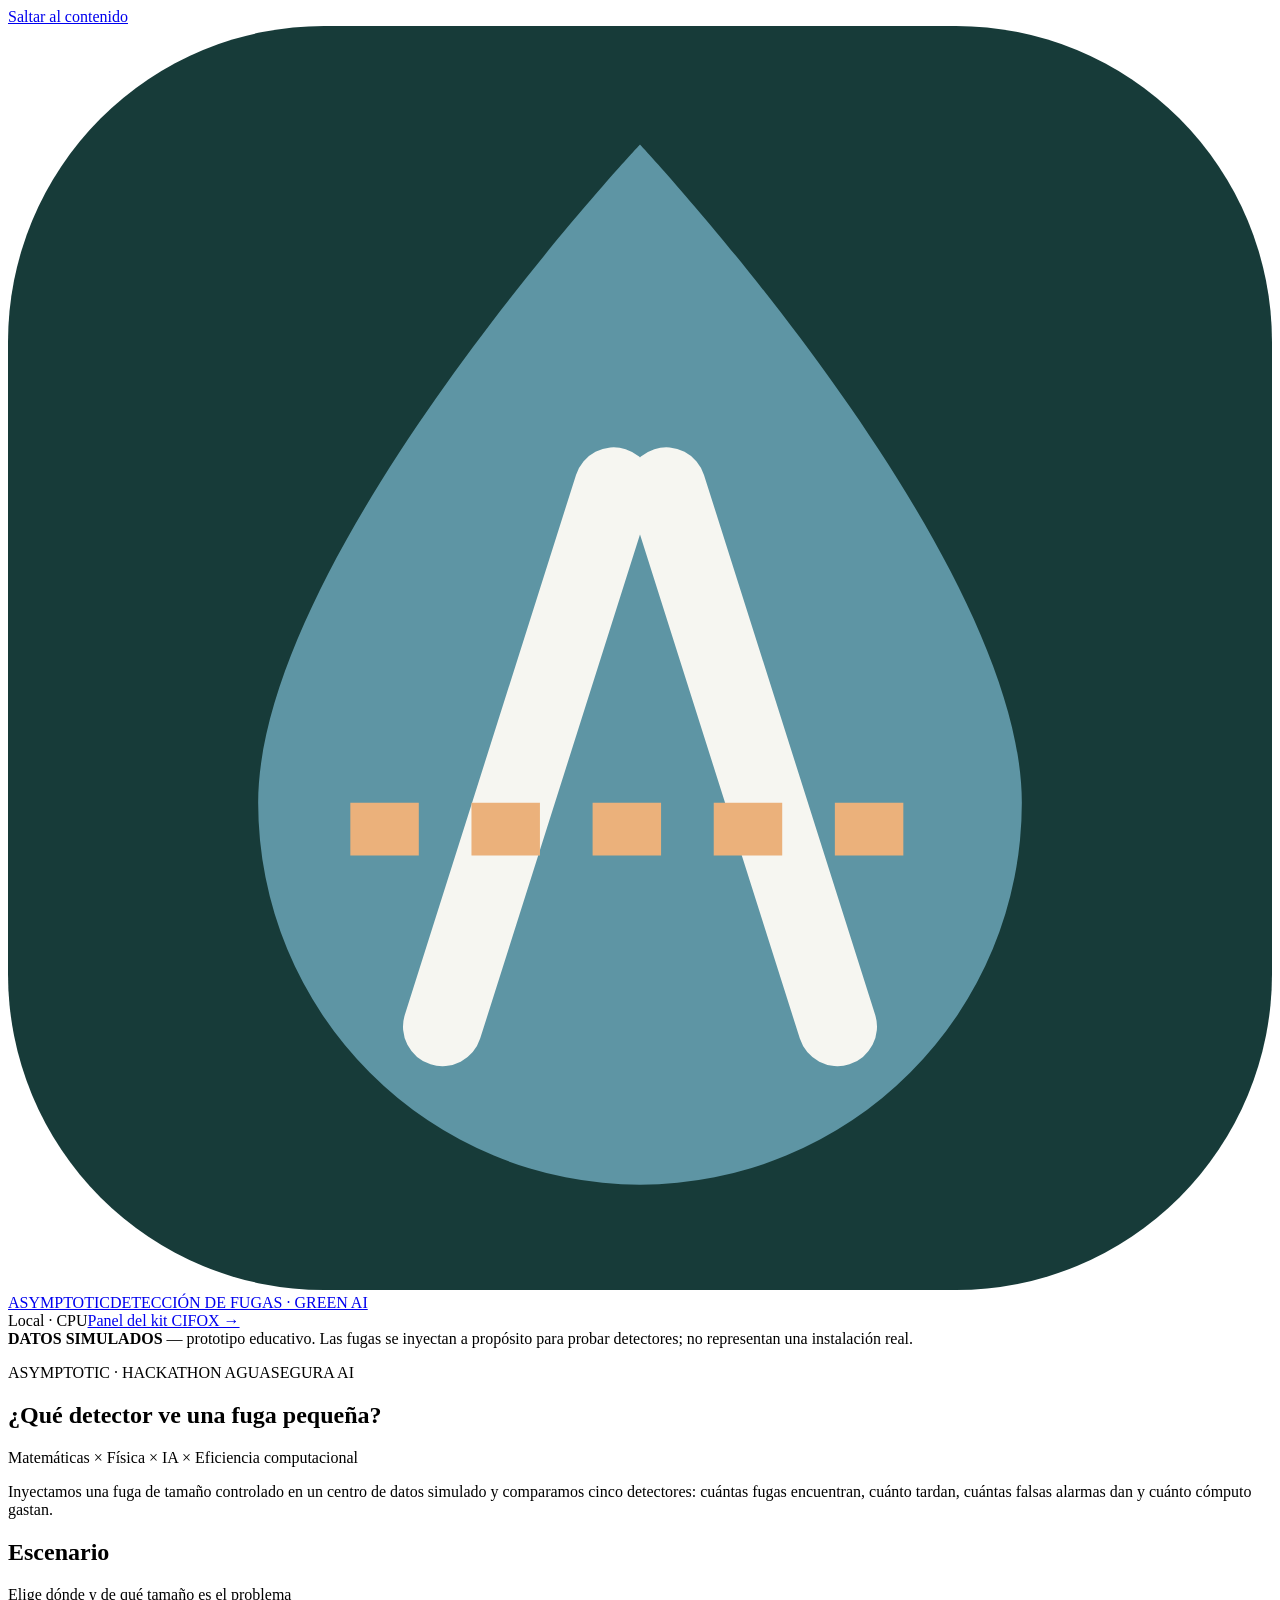
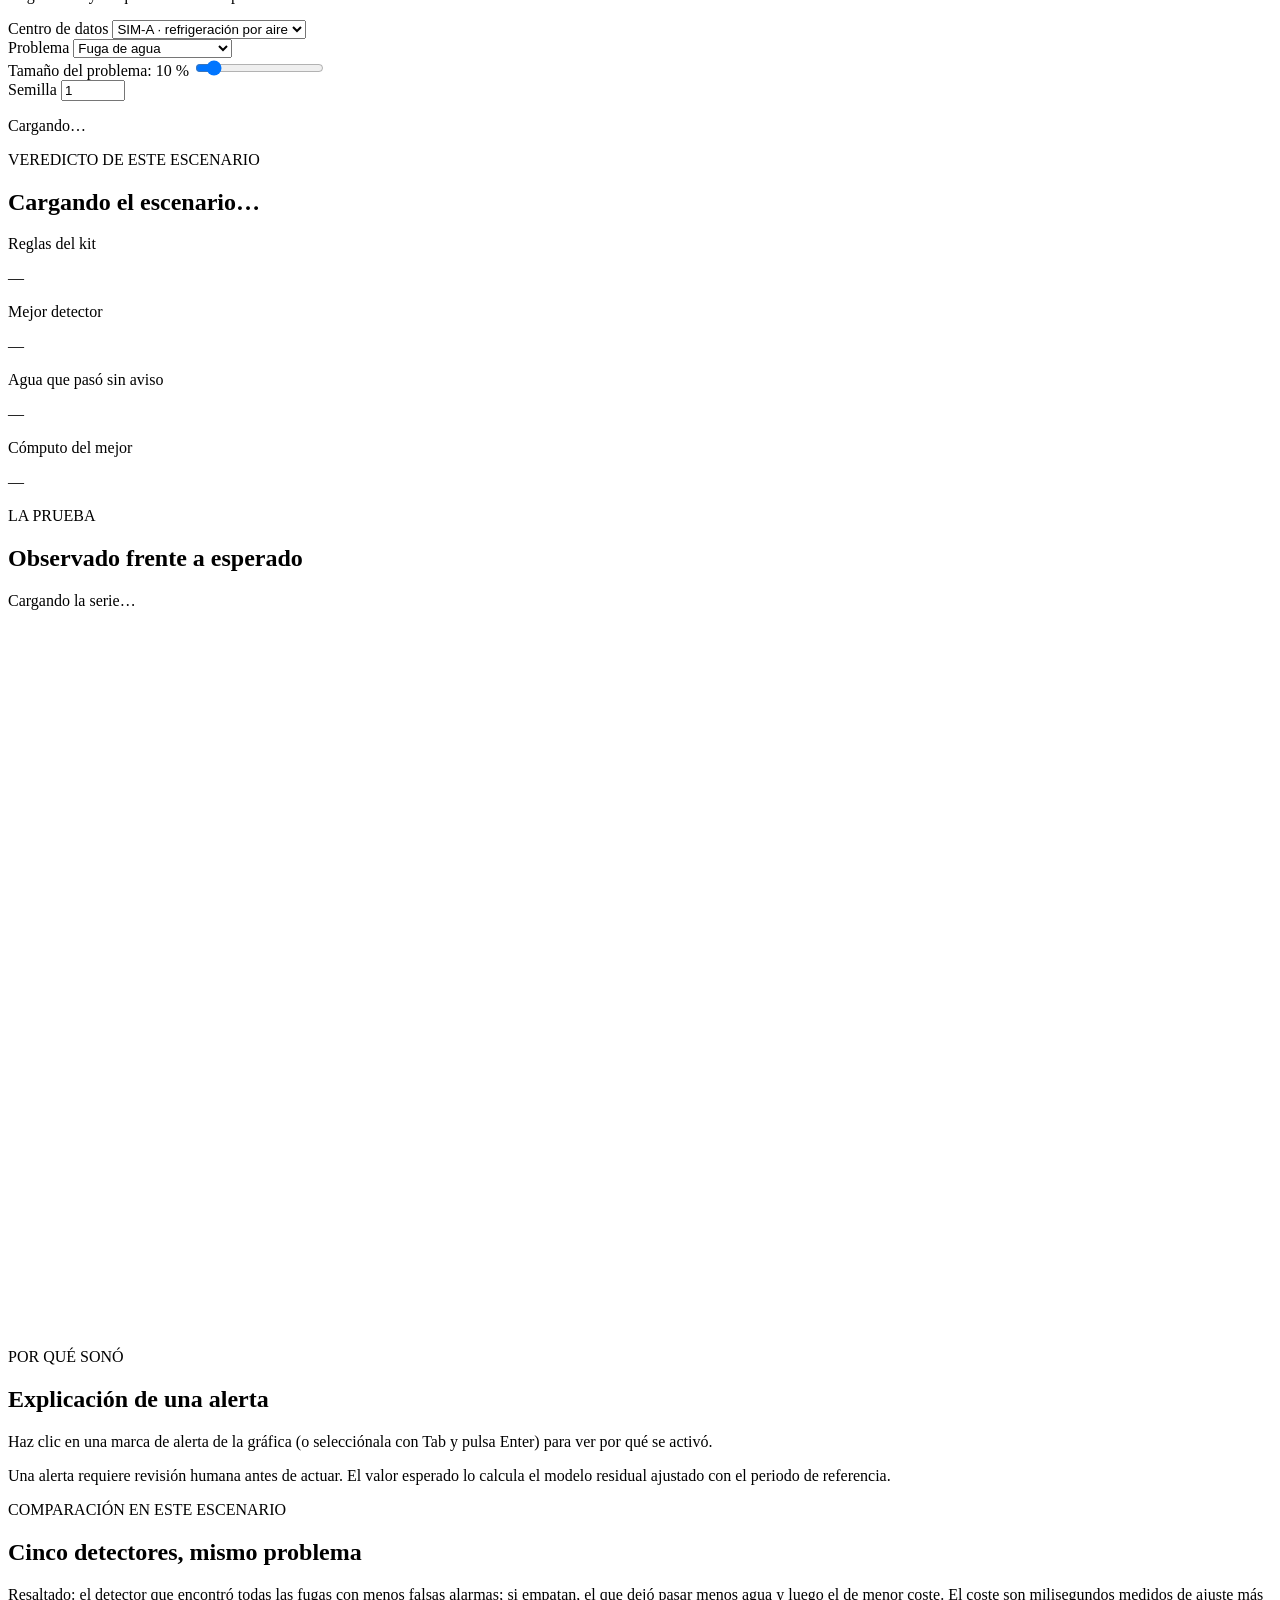
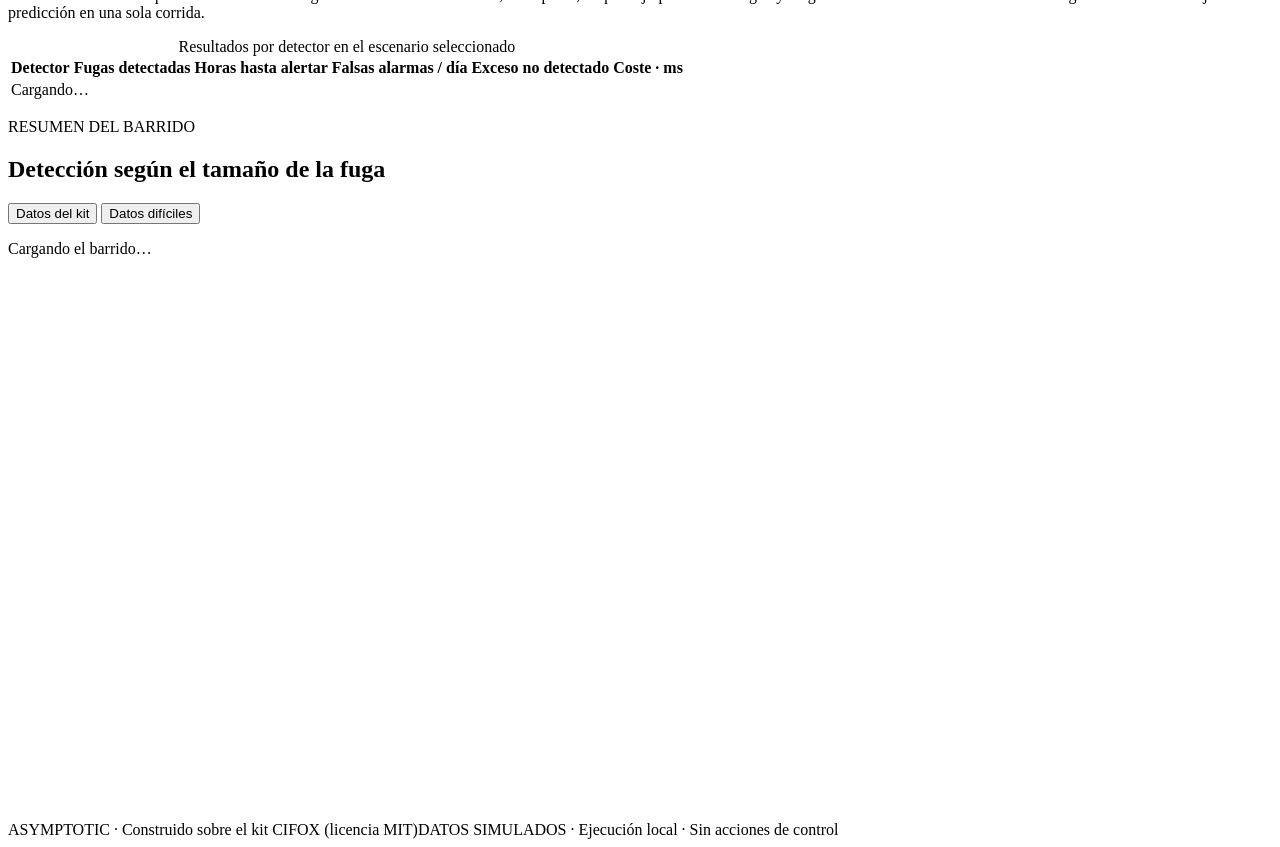
==== stack_b_api_web/static/deteccion.html @ fa9808ce "feat(front): veredicto del escenario con tarjetas animadas" ====
<!doctype html>
<html lang="es">
<head>
  <meta charset="utf-8">
  <meta name="viewport" content="width=device-width, initial-scale=1">
  <meta name="description" content="ASYMPTOTIC: detección de fugas de agua e ineficiencias en centros de datos simulados; qué detector ve una fuga pequeña y cuánto cuesta en cómputo.">
  <title>ASYMPTOTIC · Detección de fugas</title>
  <link rel="icon" href="/static/asymptotic.svg" type="image/svg+xml">
  <link rel="stylesheet" href="/static/style.css">
  <link rel="stylesheet" href="/static/deteccion.css">
  <script src="/static/deteccion.js" defer></script>
</head>
<body>
  <a class="skip-link" href="#contenido">Saltar al contenido</a>
  <header class="topbar">
    <a class="brand" href="/static/deteccion.html" aria-label="ASYMPTOTIC, inicio">
      <span class="asy-mark" aria-hidden="true">
        <svg viewBox="0 0 48 48" focusable="false">
          <rect width="48" height="48" rx="12" fill="#173b39"/>
          <path d="M24 4.5C24 4.5 9.5 20 9.5 29.5a14.5 14.5 0 0 0 29 0C38.5 20 24 4.5 24 4.5Z" fill="#5e95a4"/>
          <path d="M16.5 38L23 17.5M31.5 38L25 17.5" fill="none" stroke="#f6f6f1" stroke-width="3" stroke-linecap="round"/>
          <line x1="13" y1="30.5" x2="35" y2="30.5" stroke="#ebb17b" stroke-width="2" stroke-dasharray="2.6 2"/>
        </svg>
      </span>
      <span>ASYMPTOTIC<span class="brand-caption">DETECCIÓN DE FUGAS · GREEN AI</span></span>
    </a>
    <div class="topbar-right"><span class="local-label"><span class="status-dot" aria-hidden="true"></span>Local · CPU</span><a class="stack-label" href="/">Panel del kit CIFOX →</a></div>
  </header>

  <div id="aviso-simulado" class="aviso-simulado" role="note">
    <strong>DATOS SIMULADOS</strong> — prototipo educativo. Las fugas se inyectan a propósito para probar detectores; no representan una instalación real.
  </div>

  <main id="contenido">
    <section class="det-hero" aria-labelledby="page-title">
      <p class="eyebrow">ASYMPTOTIC · HACKATHON AGUASEGURA AI</p>
      <h1 id="page-title">¿Qué detector ve una fuga pequeña<span class="orange">?</span></h1>
      <p class="asy-lema">Matemáticas × Física × IA × Eficiencia computacional</p>
      <p class="hero-description">Inyectamos una fuga de tamaño controlado en un centro de datos simulado y comparamos cinco detectores: cuántas fugas encuentran, cuánto tardan, cuántas falsas alarmas dan y cuánto cómputo gastan.</p>
    </section>

    <section class="filter-panel" aria-labelledby="controles-titulo">
      <div class="filter-title"><h2 id="controles-titulo">Escenario</h2><p>Elige dónde y de qué tamaño es el problema</p></div>
      <form id="controles" class="filters det-controles">
        <div class="field"><label for="sitio">Centro de datos</label>
          <select id="sitio" name="sitio">
            <option value="SIM-A">SIM-A · refrigeración por aire</option>
            <option value="SIM-B">SIM-B · evaporativa</option>
            <option value="SIM-C">SIM-C · líquida</option>
          </select></div>
        <div class="field"><label for="tipo">Problema</label>
          <select id="tipo" name="tipo">
            <option value="fuga">Fuga de agua</option>
            <option value="ineficiencia">Gasto extra de energía</option>
          </select></div>
        <div class="field field-wide"><label for="magnitud">Tamaño del problema: <output id="magnitud-valor" for="magnitud">10 %</output></label>
          <input id="magnitud" name="magnitud" type="range" min="0" max="100" step="5" value="10"></div>
        <div class="field field-small"><label for="semilla">Semilla</label>
          <input id="semilla" name="semilla" type="number" min="1" max="1000" step="1" value="1" inputmode="numeric"></div>
      </form>
    </section>
    <div class="view-meta"><p id="modo"></p><p id="estado" role="status" aria-live="polite">Cargando…</p></div>
    <div id="error" class="error-panel" role="alert" hidden></div>

    <section id="veredicto" class="veredicto" aria-labelledby="veredicto-frase">
      <p class="eyebrow">VEREDICTO DE ESTE ESCENARIO</p>
      <h2 id="veredicto-frase" class="veredicto-frase" aria-live="polite">Cargando el escenario…</h2>
      <div class="v-tarjetas">
        <article class="v-tarjeta v-mala">
          <p class="v-etiqueta">Reglas del kit</p>
          <p class="v-cifra" id="v-reglas">—</p>
          <p class="v-nota" id="v-reglas-nota"></p>
        </article>
        <article class="v-tarjeta v-buena">
          <p class="v-etiqueta" id="v-mejor-nombre">Mejor detector</p>
          <p class="v-cifra" id="v-mejor">—</p>
          <p class="v-nota" id="v-mejor-nota"></p>
        </article>
        <article class="v-tarjeta">
          <p class="v-etiqueta" id="v-exceso-etiqueta">Agua que pasó sin aviso</p>
          <p class="v-cifra" id="v-exceso">—</p>
          <p class="v-nota" id="v-exceso-nota"></p>
        </article>
        <article class="v-tarjeta">
          <p class="v-etiqueta">Cómputo del mejor</p>
          <p class="v-cifra" id="v-coste">—</p>
          <p class="v-nota" id="v-coste-nota"></p>
        </article>
      </div>
    </section>

    <div class="det-grid">
      <section class="panel" aria-labelledby="grafica-titulo">
        <div class="panel-heading"><div><p class="eyebrow">LA PRUEBA</p><h2 id="grafica-titulo">Observado frente a esperado</h2></div></div>
        <p class="panel-description" id="grafica-descripcion">Cargando la serie…</p>
        <div class="chart-wrap"><svg id="grafica" viewBox="0 0 720 400" role="img" aria-labelledby="grafica-svg-titulo"><title id="grafica-svg-titulo">Serie horaria con alertas por detector</title></svg></div>
        <div id="grafica-leyenda" class="chart-legend det-leyenda"></div>
      </section>

      <aside id="explicacion" class="panel alert-panel det-explicacion" aria-labelledby="explicacion-titulo" aria-live="polite">
        <p class="eyebrow">POR QUÉ SONÓ</p>
        <h2 id="explicacion-titulo">Explicación de una alerta</h2>
        <p id="explicacion-vacia">Haz clic en una marca de alerta de la gráfica (o selecciónala con Tab y pulsa Enter) para ver por qué se activó.</p>
        <div id="explicacion-contenido" hidden>
          <p class="exp-fecha" id="exp-fecha"></p>
          <dl class="exp-datos">
            <div><dt>Observado</dt><dd id="exp-observado"></dd></div>
            <div><dt>Esperado</dt><dd id="exp-esperado"></dd></div>
            <div><dt>Desviación</dt><dd id="exp-desviacion"></dd></div>
          </dl>
          <p id="exp-texto" class="exp-texto"></p>
        </div>
        <div class="alert-rule"></div>
        <p class="small-note">Una alerta requiere revisión humana antes de actuar. El valor esperado lo calcula el modelo residual ajustado con el periodo de referencia.</p>
      </aside>
    </div>

    <section class="panel det-tabla-panel" aria-labelledby="tabla-titulo">
      <div class="panel-heading"><div><p class="eyebrow">COMPARACIÓN EN ESTE ESCENARIO</p><h2 id="tabla-titulo">Cinco detectores, mismo problema</h2></div></div>
      <p class="panel-description">Resaltado: el detector que encontró todas las fugas con menos falsas alarmas; si empatan, el que dejó pasar menos agua y luego el de menor coste. El coste son milisegundos medidos de ajuste más predicción en una sola corrida.</p>
      <div class="table-scroll" tabindex="0" role="region" aria-label="Tabla de detectores, desplazamiento horizontal disponible">
        <table>
          <caption class="sr-only">Resultados por detector en el escenario seleccionado</caption>
          <thead><tr>
            <th scope="col">Detector</th>
            <th scope="col" class="numeric">Fugas detectadas</th>
            <th scope="col" class="numeric">Horas hasta alertar</th>
            <th scope="col" class="numeric">Falsas alarmas / día</th>
            <th scope="col" class="numeric" id="th-exceso">Exceso no detectado</th>
            <th scope="col" class="numeric">Coste · ms</th>
          </tr></thead>
          <tbody id="tabla-detectores"><tr><td colspan="6">Cargando…</td></tr></tbody>
        </table>
      </div>
    </section>

    <section id="resumen" class="panel det-resumen" aria-labelledby="resumen-titulo">
      <div class="panel-heading">
        <div><p class="eyebrow">RESUMEN DEL BARRIDO</p><h2 id="resumen-titulo">Detección según el tamaño de la fuga</h2></div>
        <div class="segmented-control" role="group" aria-label="Versión de los datos">
          <button type="button" class="active" data-version="normal" aria-pressed="true">Datos del kit</button>
          <button type="button" data-version="dificil" aria-pressed="false">Datos difíciles</button>
        </div>
      </div>
      <p class="panel-description" id="resumen-descripcion">Cargando el barrido…</p>
      <p id="recomendacion" class="recomendacion"></p>
      <div class="chart-wrap"><svg id="grafica-resumen" viewBox="0 0 720 300" role="img" aria-labelledby="resumen-svg-titulo"><title id="resumen-svg-titulo">Fracción de fugas detectadas por magnitud y detector</title></svg></div>
      <div id="resumen-leyenda" class="chart-legend det-leyenda"></div>
      <p id="resumen-meta" class="resumen-meta"></p>
    </section>
  </main>
  <footer><span>ASYMPTOTIC · Construido sobre el kit CIFOX (licencia MIT)</span><span>DATOS SIMULADOS · Ejecución local · Sin acciones de control</span></footer>
  <noscript><p class="error-panel">Activa JavaScript para usar esta página.</p></noscript>
</body>
</html>
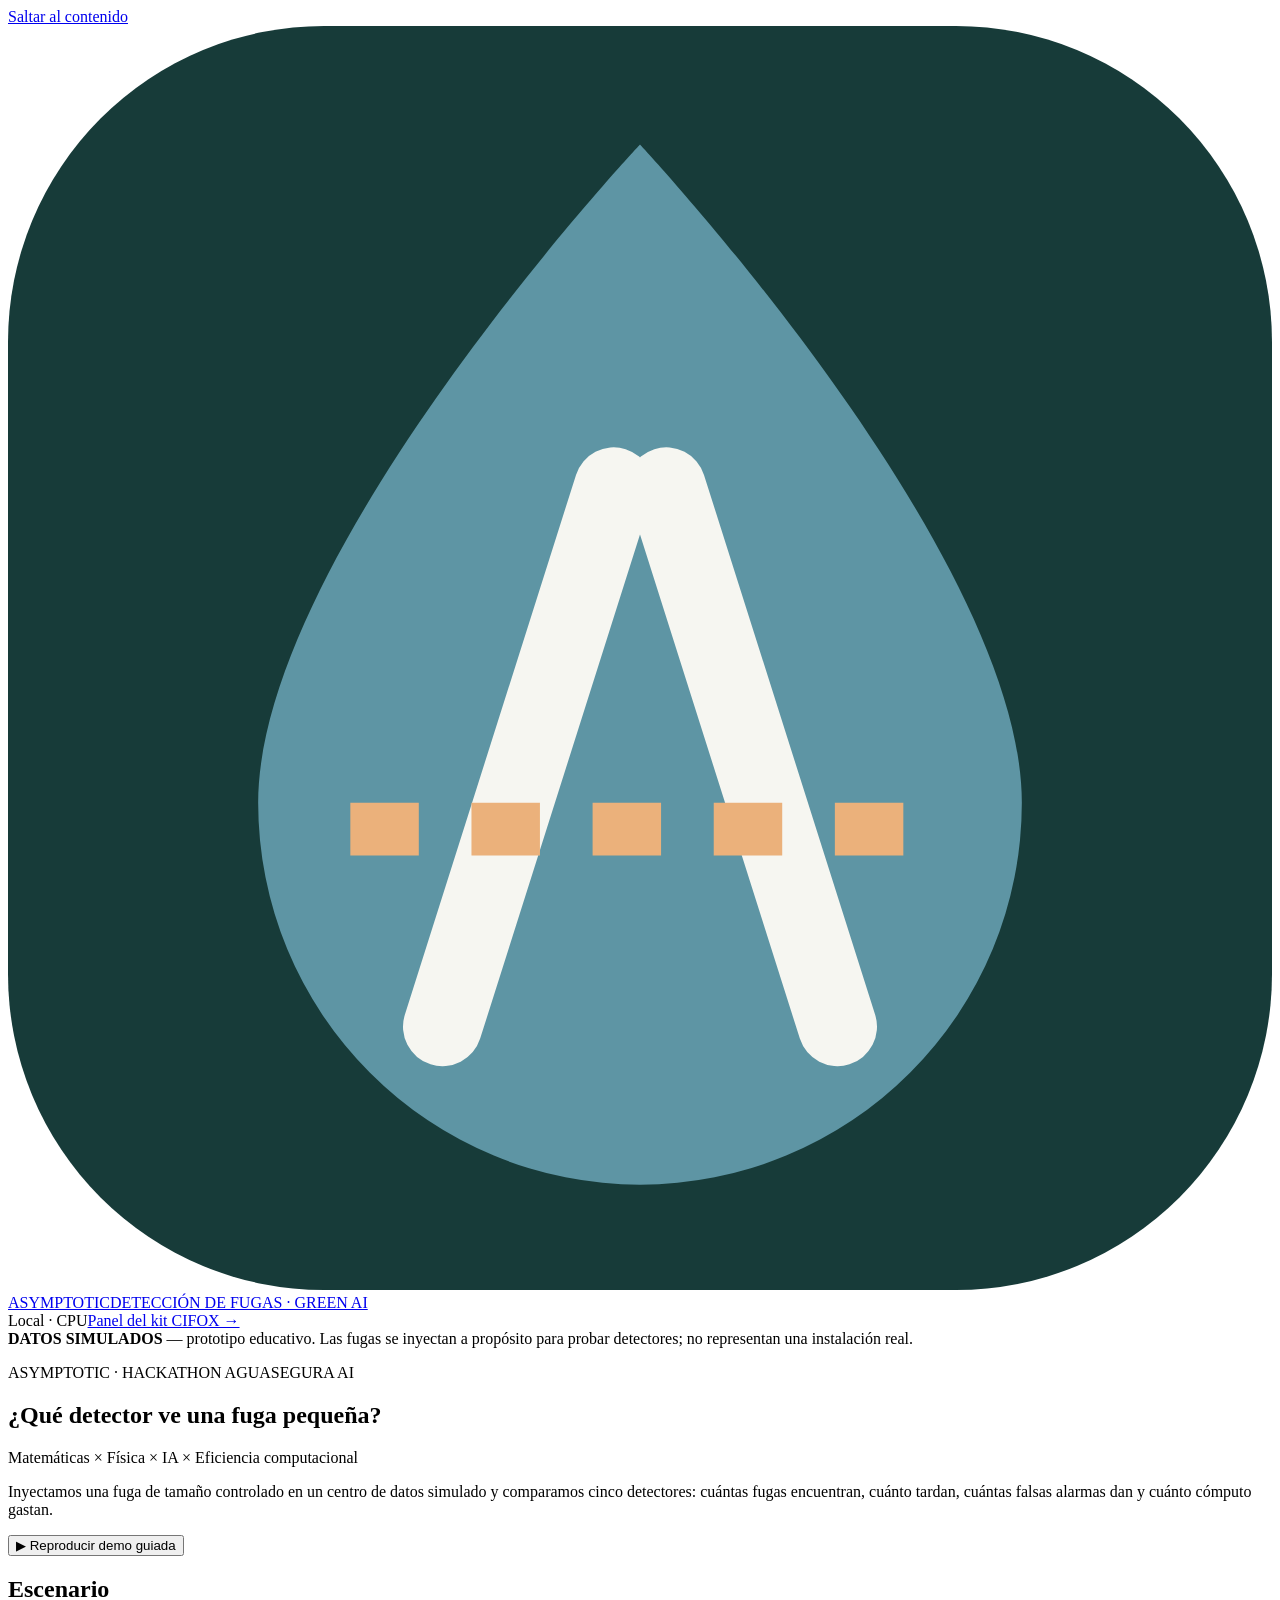
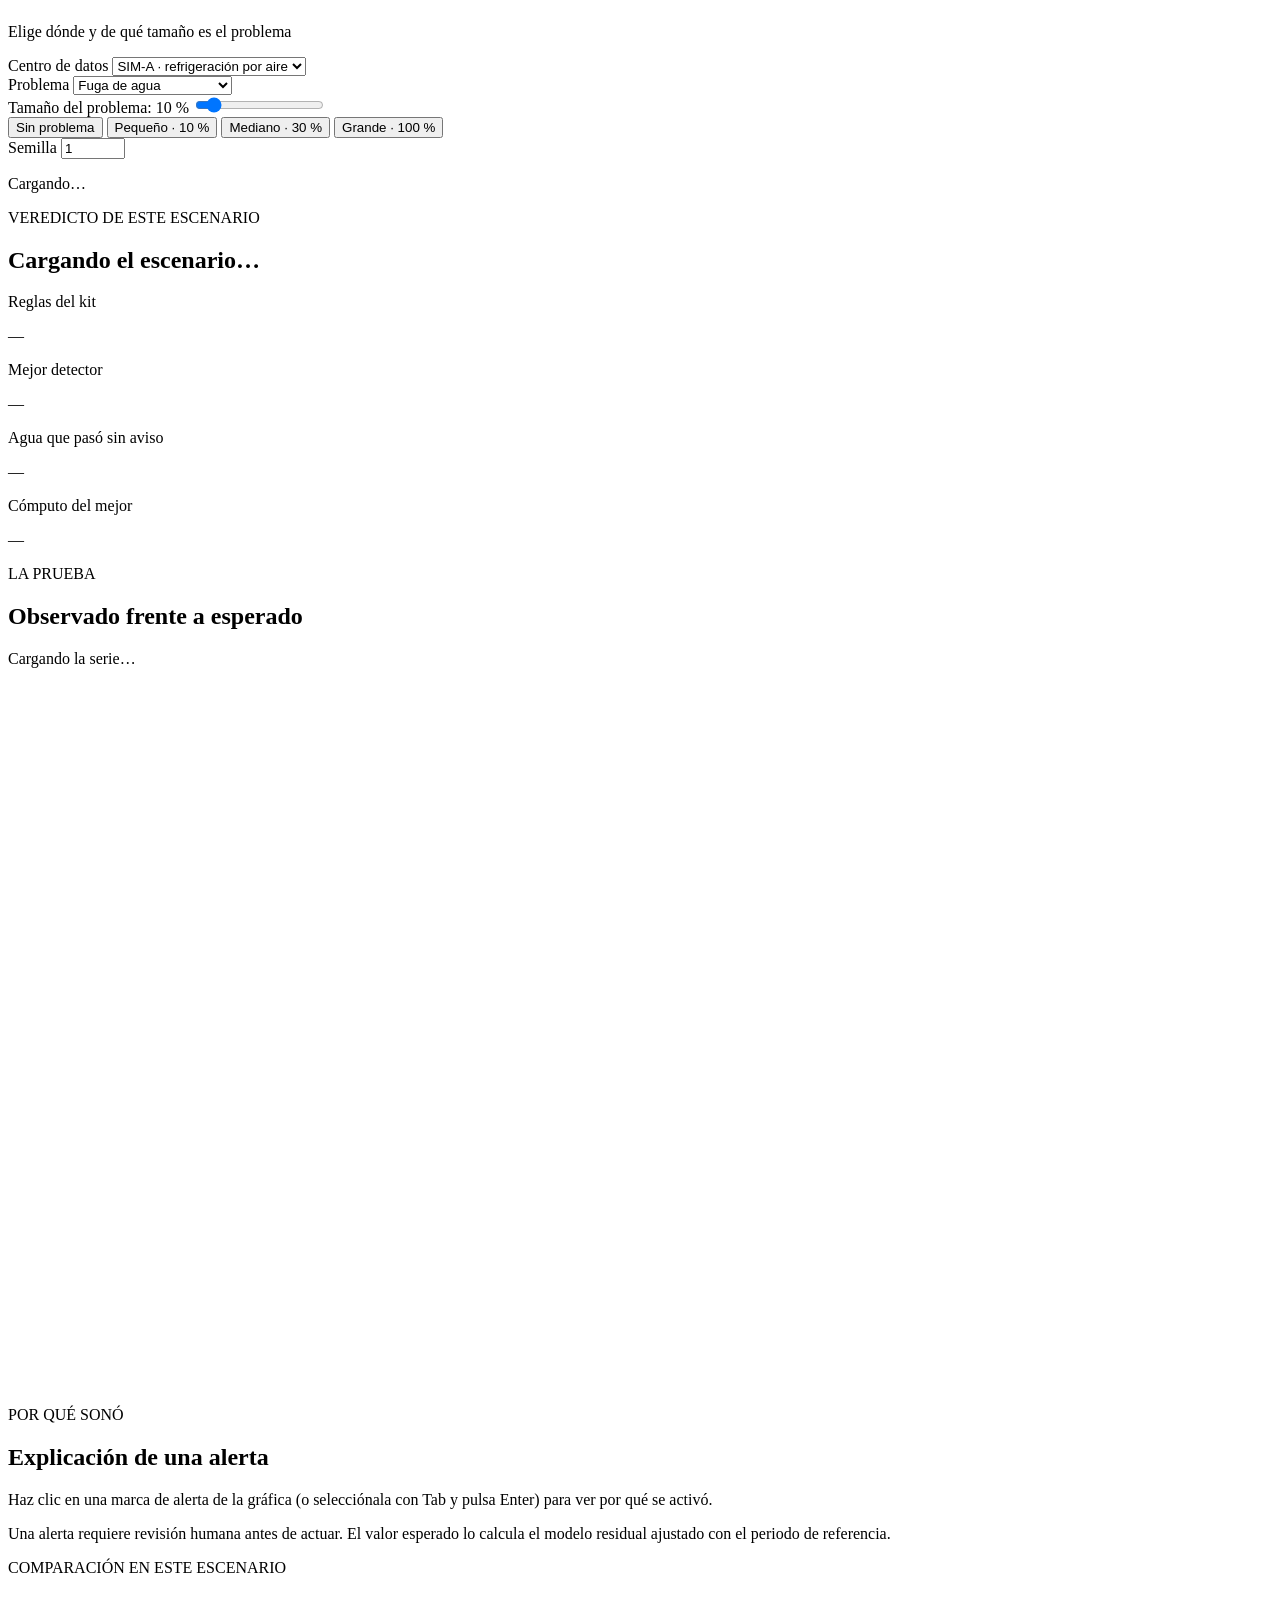
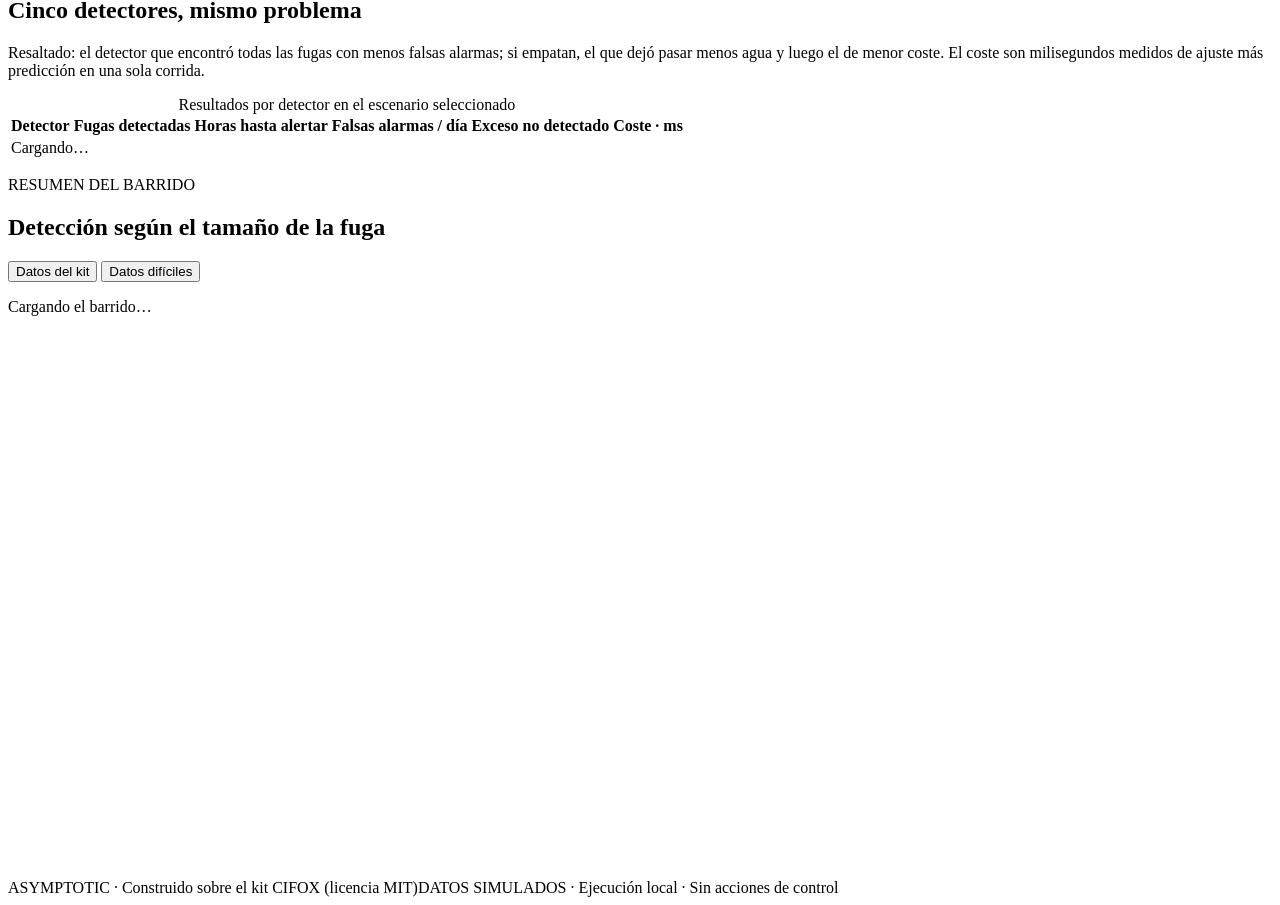
==== commit 6d5effb1: "feat(front): botones rápidos y demo guiada; versión final de la página" ====
--- a/stack_b_api_web/static/deteccion.html
+++ b/stack_b_api_web/static/deteccion.html
@@ -37,6 +37,9 @@
       <h1 id="page-title">¿Qué detector ve una fuga pequeña<span class="orange">?</span></h1>
       <p class="asy-lema">Matemáticas × Física × IA × Eficiencia computacional</p>
       <p class="hero-description">Inyectamos una fuga de tamaño controlado en un centro de datos simulado y comparamos cinco detectores: cuántas fugas encuentran, cuánto tardan, cuántas falsas alarmas dan y cuánto cómputo gastan.</p>
+      <div class="demo-acciones">
+        <button type="button" id="demo-iniciar" class="primary-button demo-boton"><span aria-hidden="true">▶</span> Reproducir demo guiada</button>
+      </div>
     </section>
 
     <section class="filter-panel" aria-labelledby="controles-titulo">
@@ -54,7 +57,13 @@
             <option value="ineficiencia">Gasto extra de energía</option>
           </select></div>
         <div class="field field-wide"><label for="magnitud">Tamaño del problema: <output id="magnitud-valor" for="magnitud">10 %</output></label>
-          <input id="magnitud" name="magnitud" type="range" min="0" max="100" step="5" value="10"></div>
+          <input id="magnitud" name="magnitud" type="range" min="0" max="100" step="5" value="10">
+          <div class="atajos" role="group" aria-label="Tamaños rápidos">
+            <button type="button" class="atajo" data-magnitud="0">Sin problema</button>
+            <button type="button" class="atajo activo" data-magnitud="10">Pequeño · 10 %</button>
+            <button type="button" class="atajo" data-magnitud="30">Mediano · 30 %</button>
+            <button type="button" class="atajo" data-magnitud="100">Grande · 100 %</button>
+          </div></div>
         <div class="field field-small"><label for="semilla">Semilla</label>
           <input id="semilla" name="semilla" type="number" min="1" max="1000" step="1" value="1" inputmode="numeric"></div>
       </form>
@@ -93,7 +102,7 @@
       <section class="panel" aria-labelledby="grafica-titulo">
         <div class="panel-heading"><div><p class="eyebrow">LA PRUEBA</p><h2 id="grafica-titulo">Observado frente a esperado</h2></div></div>
         <p class="panel-description" id="grafica-descripcion">Cargando la serie…</p>
-        <div class="chart-wrap"><svg id="grafica" viewBox="0 0 720 400" role="img" aria-labelledby="grafica-svg-titulo"><title id="grafica-svg-titulo">Serie horaria con alertas por detector</title></svg></div>
+        <div class="chart-wrap det-chart"><svg id="grafica" viewBox="0 0 720 400" role="img" aria-labelledby="grafica-svg-titulo"><title id="grafica-svg-titulo">Serie horaria con alertas por detector</title></svg><div id="grafica-tooltip" class="det-tooltip" hidden></div></div>
         <div id="grafica-leyenda" class="chart-legend det-leyenda"></div>
       </section>
 
@@ -149,6 +158,11 @@
       <p id="resumen-meta" class="resumen-meta"></p>
     </section>
   </main>
+  <div id="demo-barra" class="demo-barra" role="region" aria-label="Demo guiada" hidden>
+    <div class="demo-progreso"><span id="demo-paso">Paso 1 de 5</span><span class="demo-pista"><span id="demo-avance"></span></span></div>
+    <p id="demo-texto" class="demo-texto" aria-live="polite"></p>
+    <button type="button" id="demo-detener" class="demo-detener">Detener</button>
+  </div>
   <footer><span>ASYMPTOTIC · Construido sobre el kit CIFOX (licencia MIT)</span><span>DATOS SIMULADOS · Ejecución local · Sin acciones de control</span></footer>
   <noscript><p class="error-panel">Activa JavaScript para usar esta página.</p></noscript>
 </body>
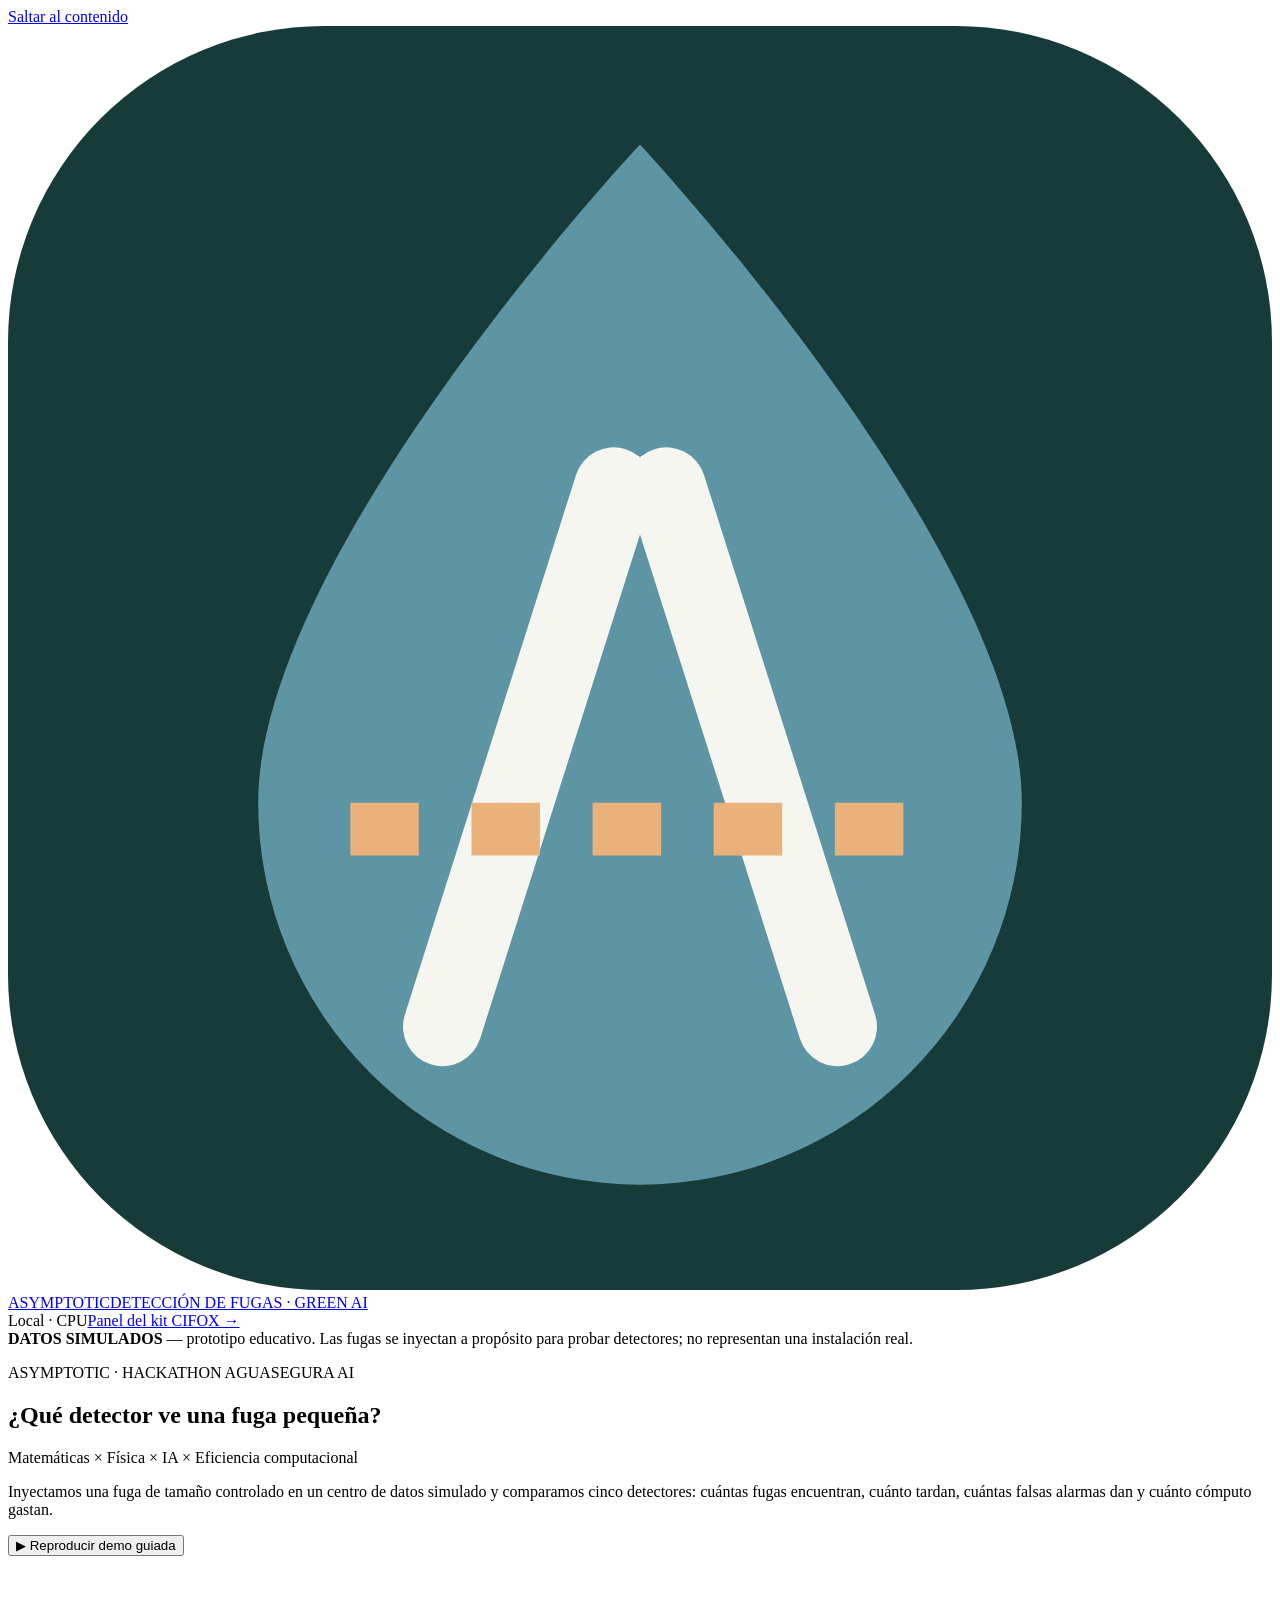
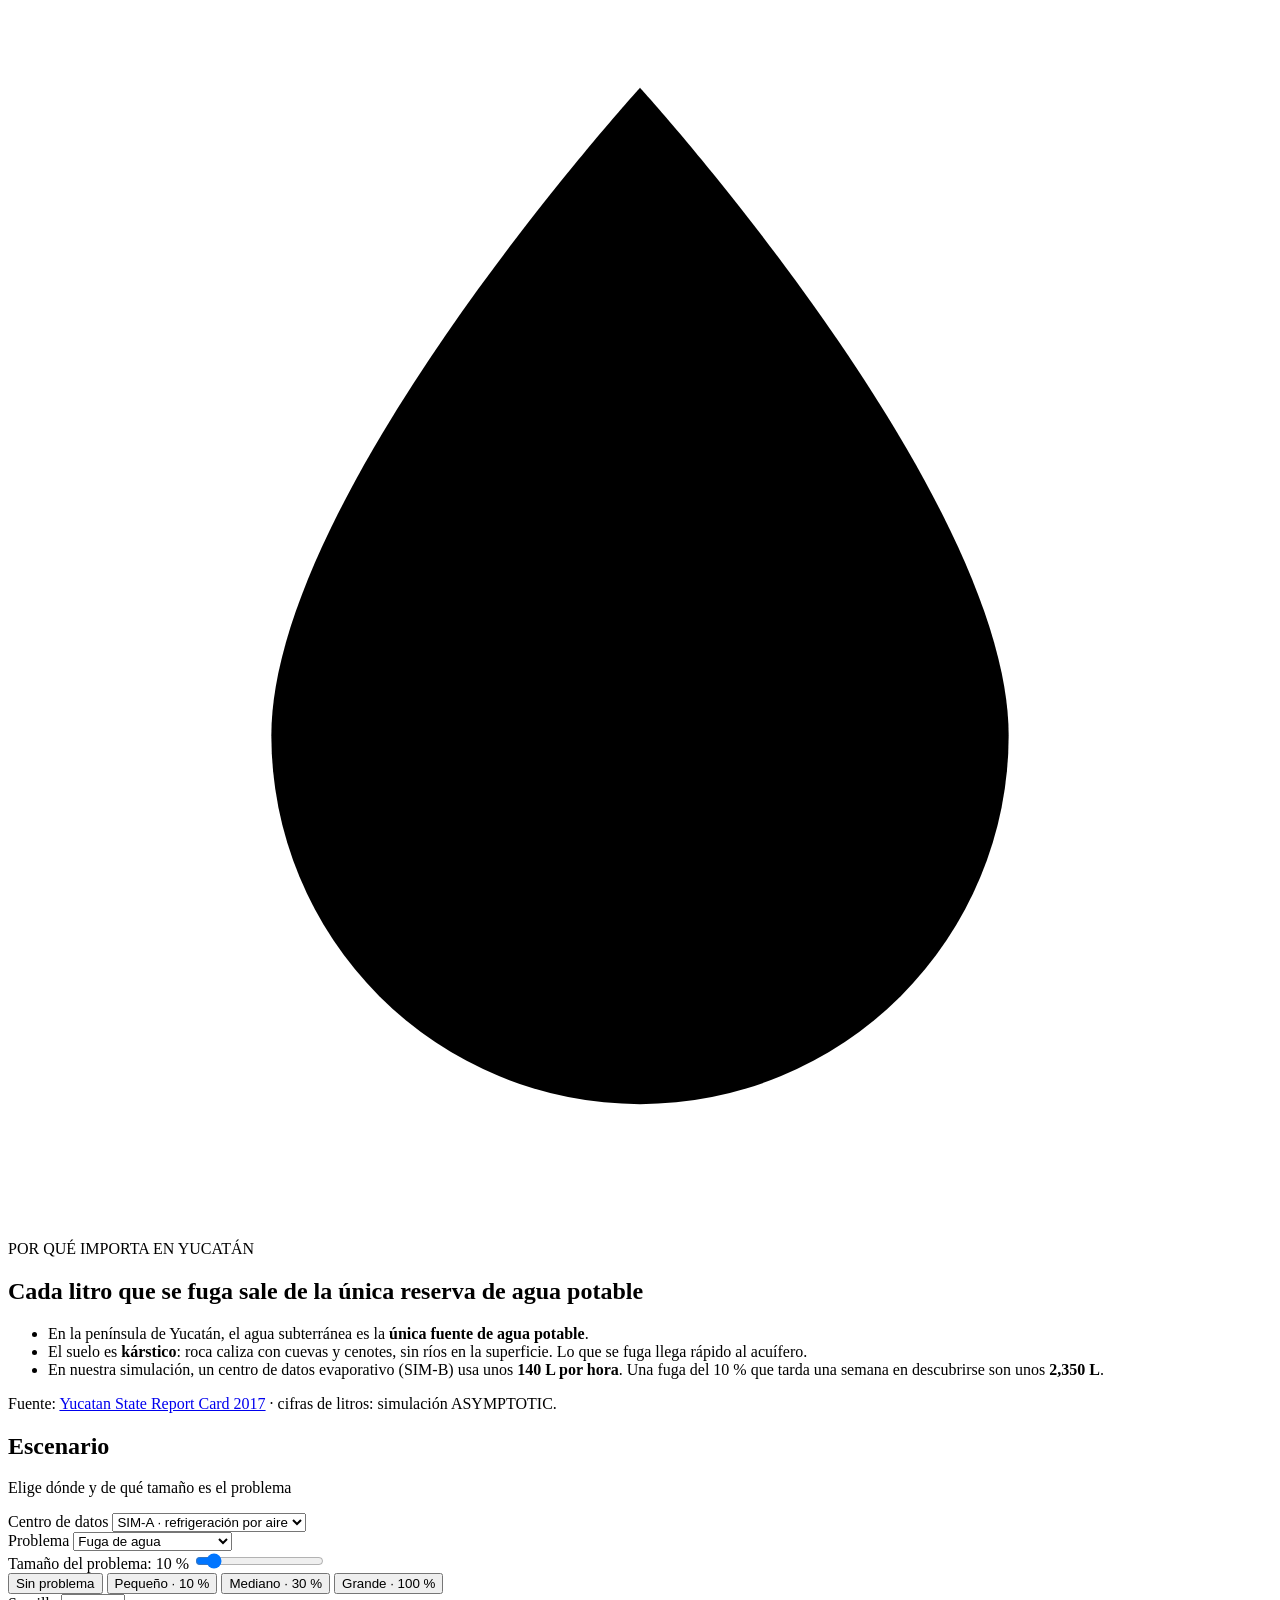
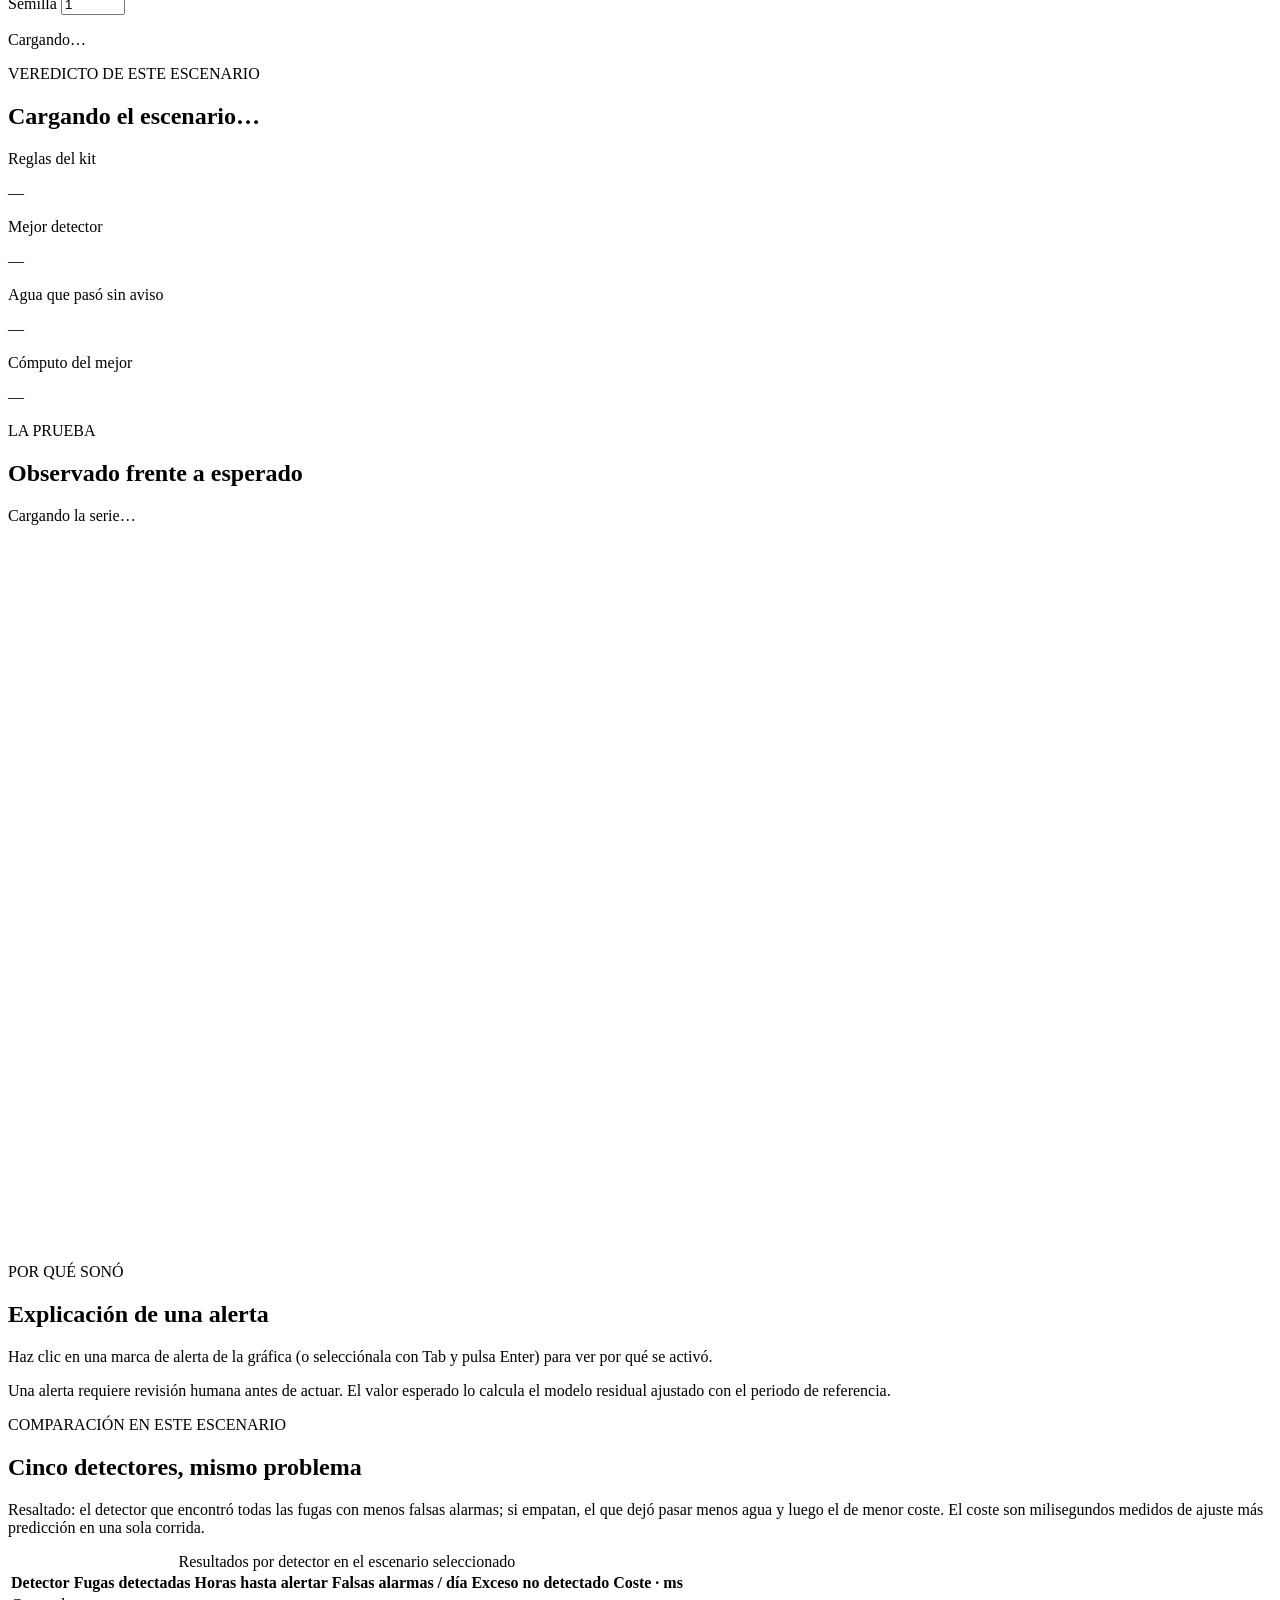
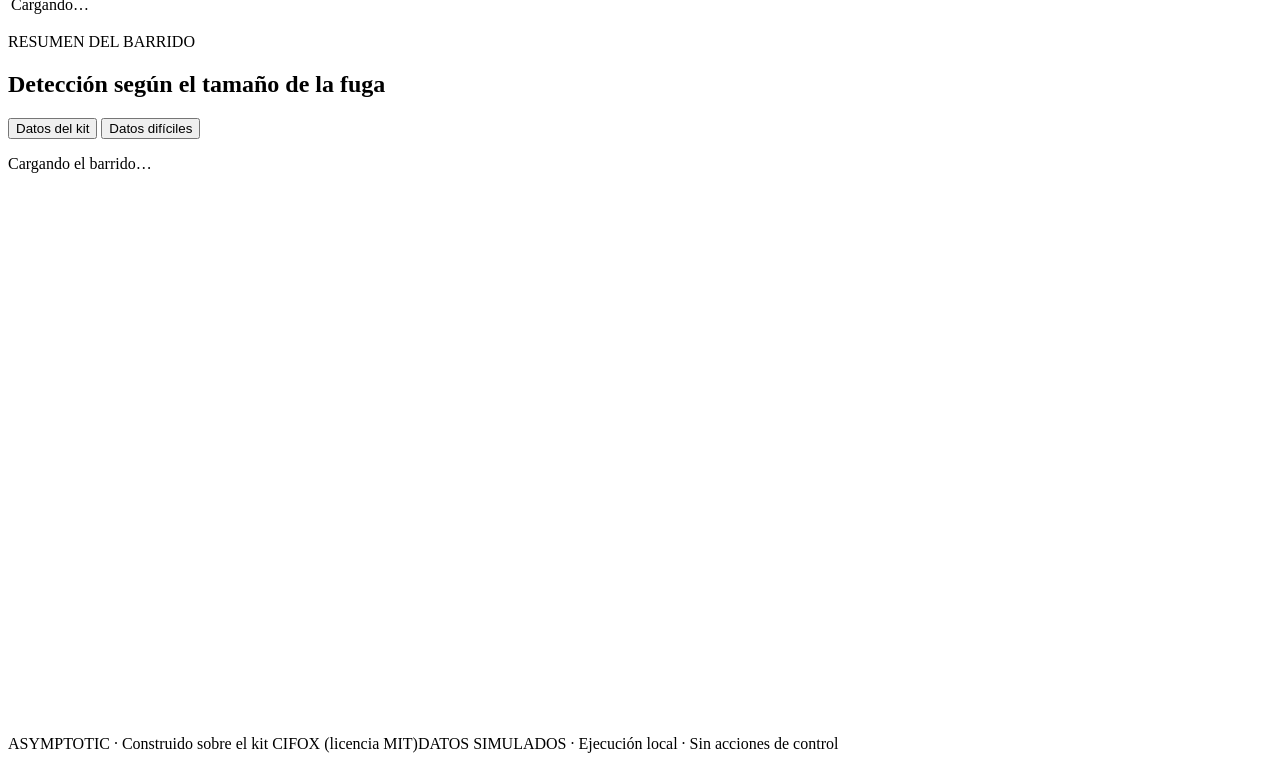
==== commit c899a6e4: "feat(front): tarjeta Por qué importa en Yucatán" ====
--- a/stack_b_api_web/static/deteccion.html
+++ b/stack_b_api_web/static/deteccion.html
@@ -41,6 +41,22 @@
         <button type="button" id="demo-iniciar" class="primary-button demo-boton"><span aria-hidden="true">▶</span> Reproducir demo guiada</button>
       </div>
     </section>
+
+        <aside class="yucatan" aria-labelledby="yucatan-titulo">
+      <div class="yucatan-icono" aria-hidden="true">
+        <svg viewBox="0 0 24 24" focusable="false"><path d="M12 2.5S5 10.2 5 14.8a7 7 0 0 0 14 0C19 10.2 12 2.5 12 2.5Z"/></svg>
+      </div>
+      <div>
+        <p class="eyebrow">POR QUÉ IMPORTA EN YUCATÁN</p>
+        <h2 id="yucatan-titulo">Cada litro que se fuga sale de la única reserva de agua potable</h2>
+        <ul class="yucatan-lista">
+          <li>En la península de Yucatán, el agua subterránea es la <strong>única fuente de agua potable</strong>.</li>
+          <li>El suelo es <strong>kárstico</strong>: roca caliza con cuevas y cenotes, sin ríos en la superficie. Lo que se fuga llega rápido al acuífero.</li>
+          <li>En nuestra simulación, un centro de datos evaporativo (SIM-B) usa unos <strong>140 L por hora</strong>. Una fuga del 10 % que tarda una semana en descubrirse son unos <strong>2,350 L</strong>.</li>
+        </ul>
+        <p class="yucatan-fuente">Fuente: <a href="https://ian.umces.edu/site/assets/files/11212/yucatan-state-report-card-2017.pdf" target="_blank" rel="noopener">Yucatan State Report Card 2017</a> · cifras de litros: simulación ASYMPTOTIC.</p>
+      </div>
+    </aside>
 
     <section class="filter-panel" aria-labelledby="controles-titulo">
       <div class="filter-title"><h2 id="controles-titulo">Escenario</h2><p>Elige dónde y de qué tamaño es el problema</p></div>
@@ -96,6 +112,15 @@
           <p class="v-nota" id="v-coste-nota"></p>
         </article>
       </div>
+    </section>
+
+        <section id="metricas" class="metricas" aria-labelledby="metricas-titulo" hidden>
+      <div class="metricas-cabecera">
+        <div><p class="eyebrow">MÉTRICAS DEL SITIO</p><h2 id="metricas-titulo">PUE, WUE y CUE</h2></div>
+        <p class="metricas-ayuda">Sin el problema → con el problema</p>
+      </div>
+      <div id="m-tarjetas" class="m-tarjetas"></div>
+      <p id="metricas-nota" class="metricas-nota"></p>
     </section>
 
     <div class="det-grid">
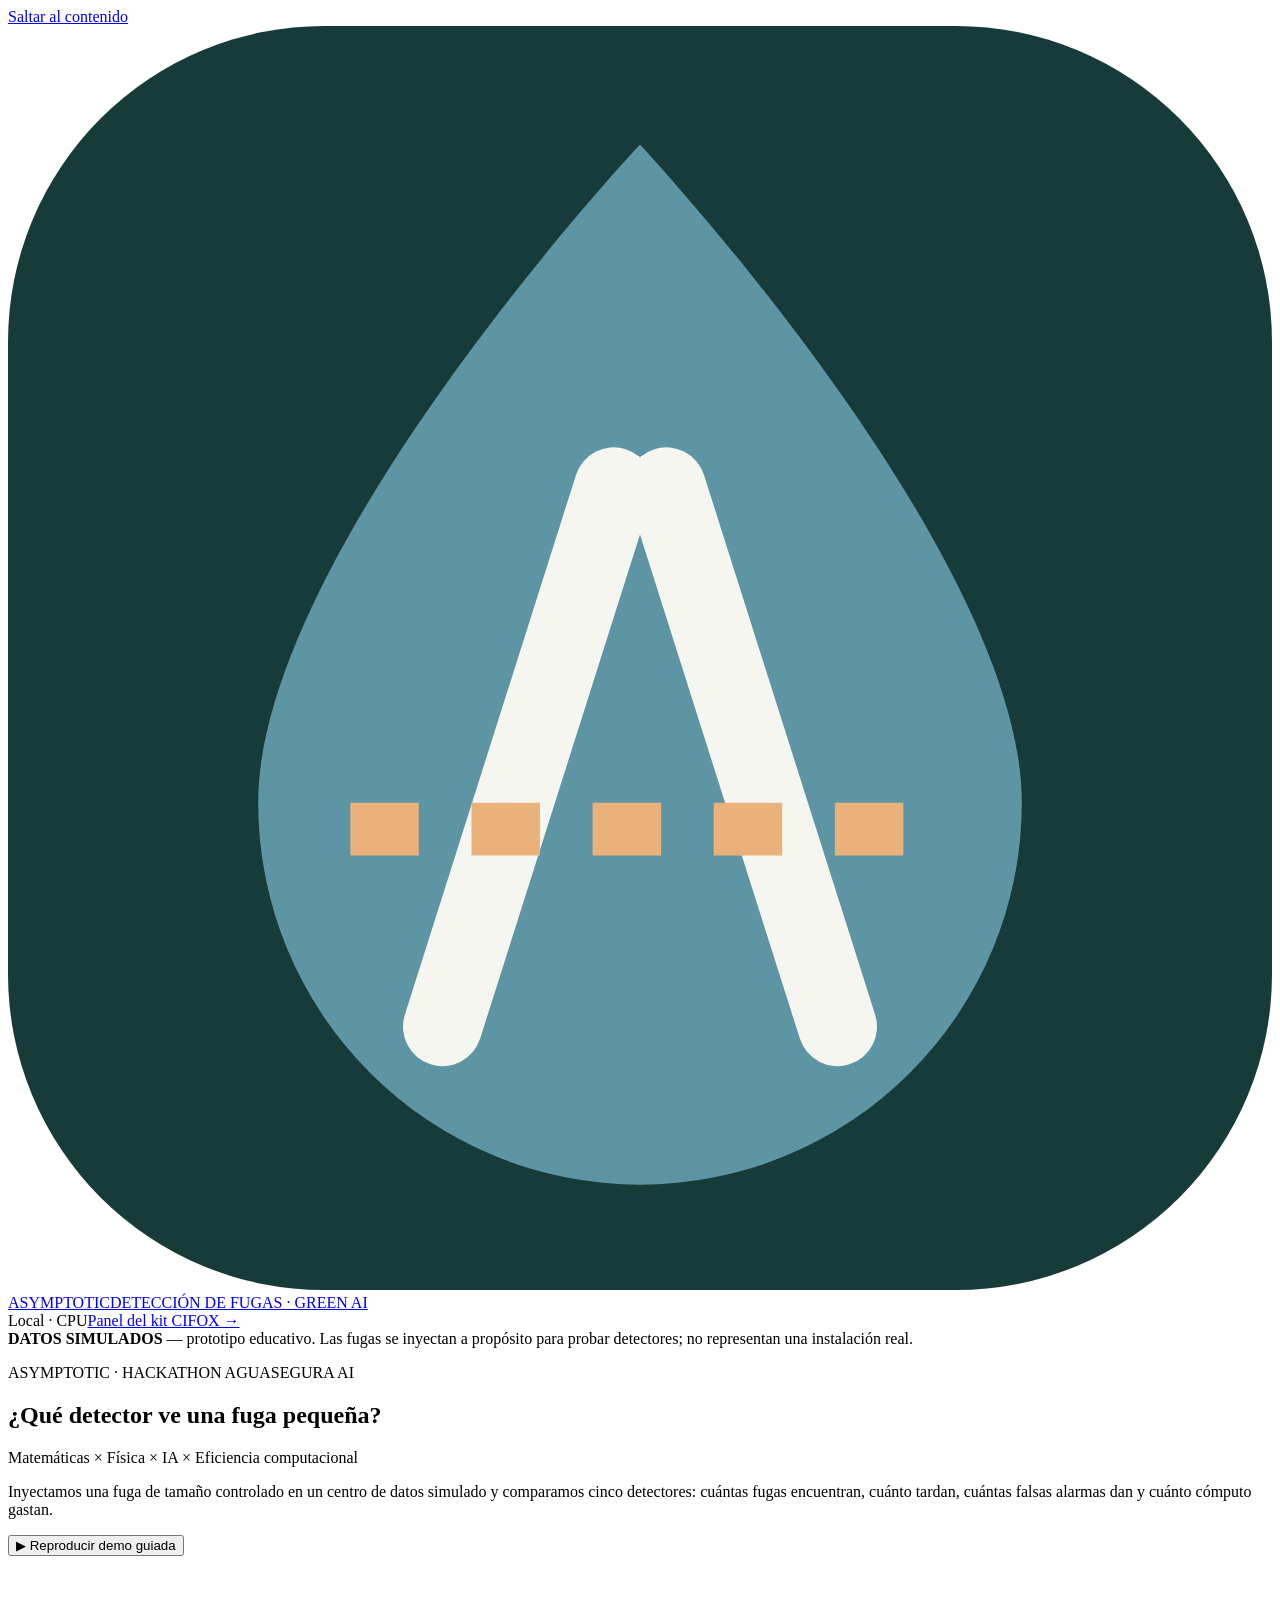
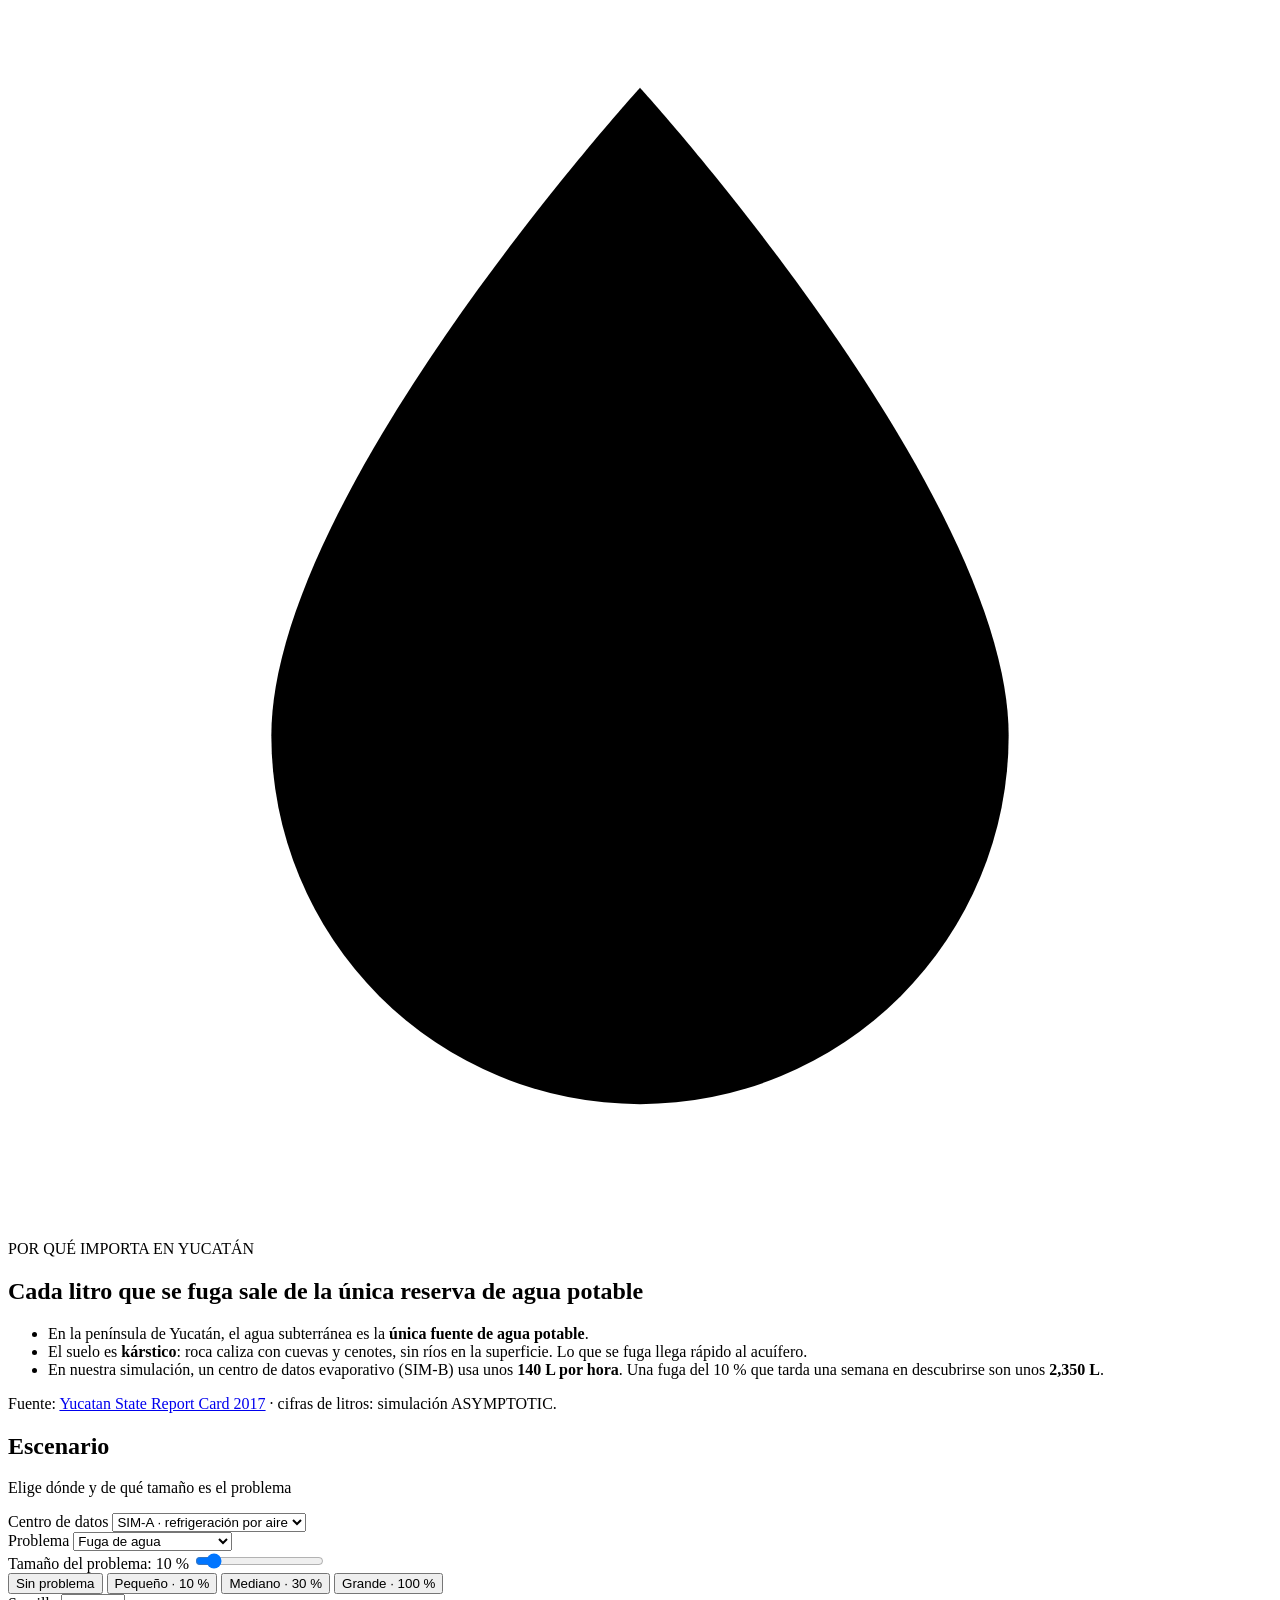
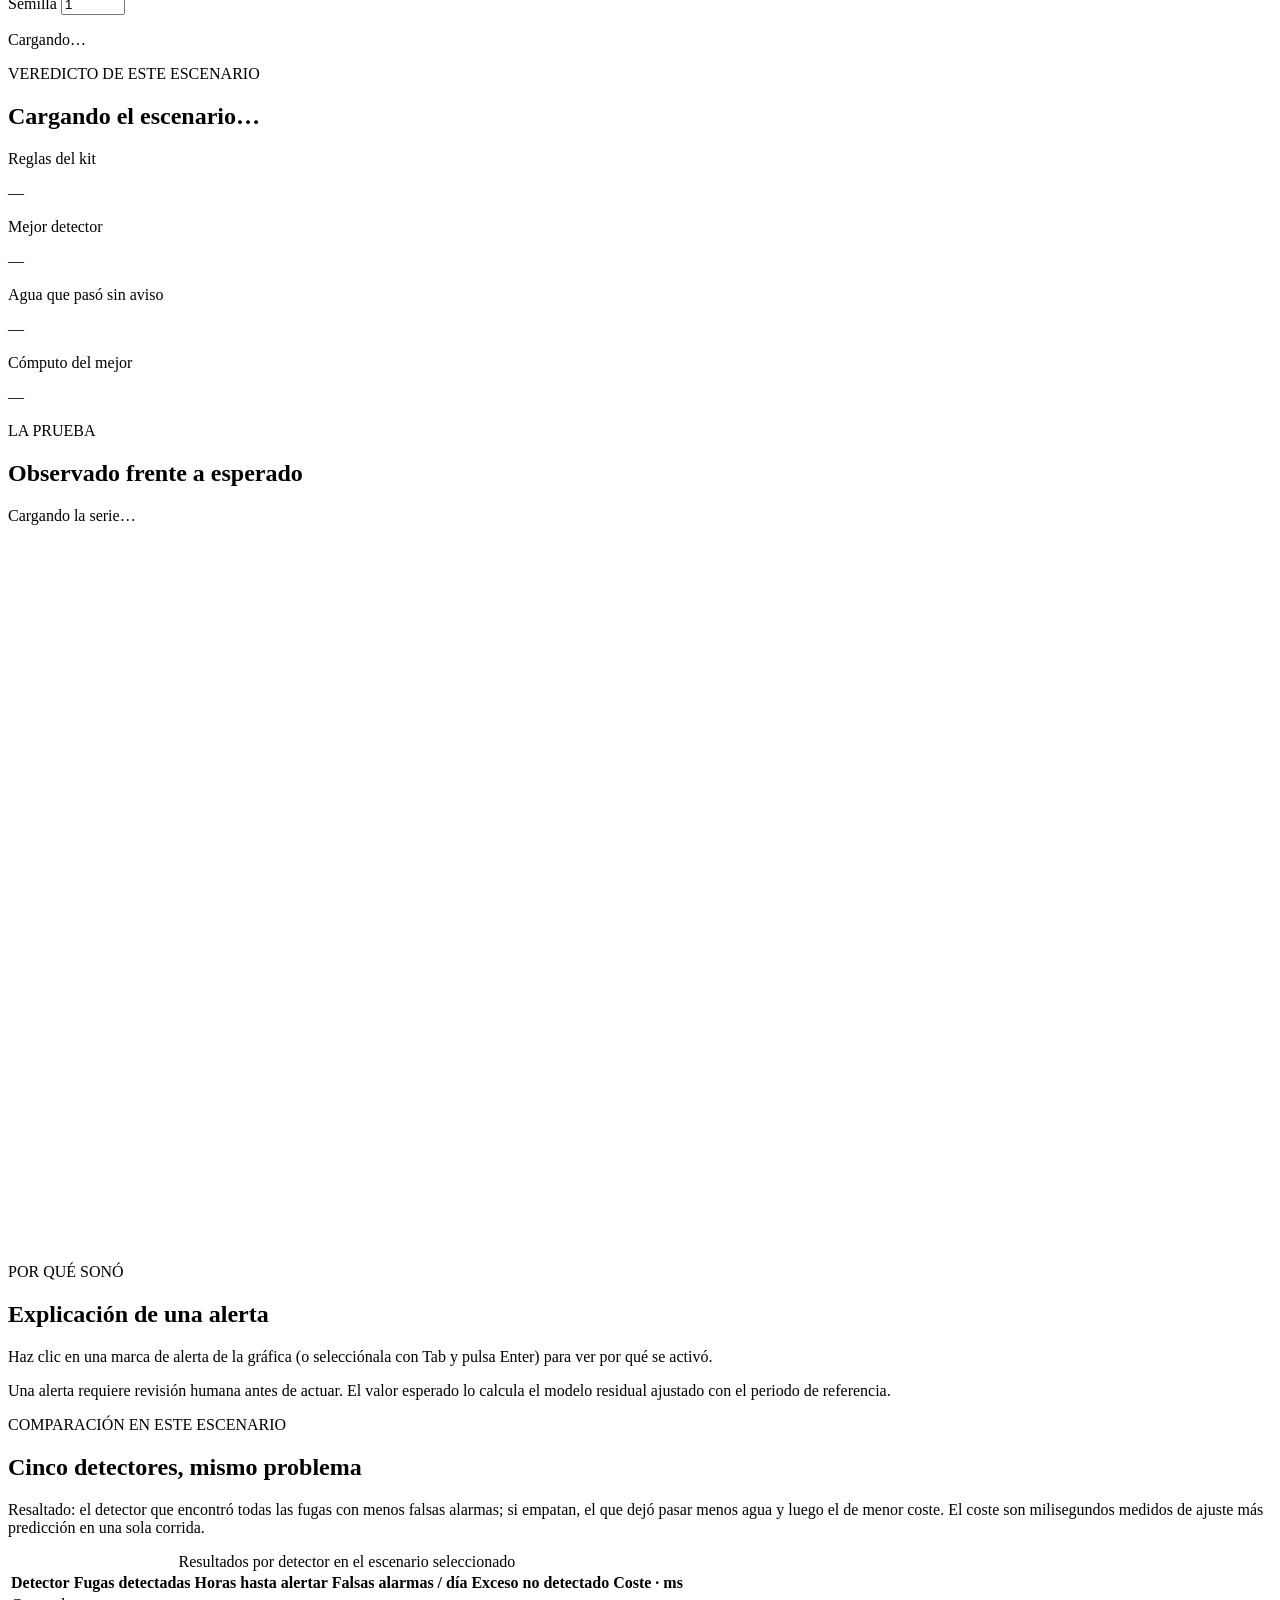
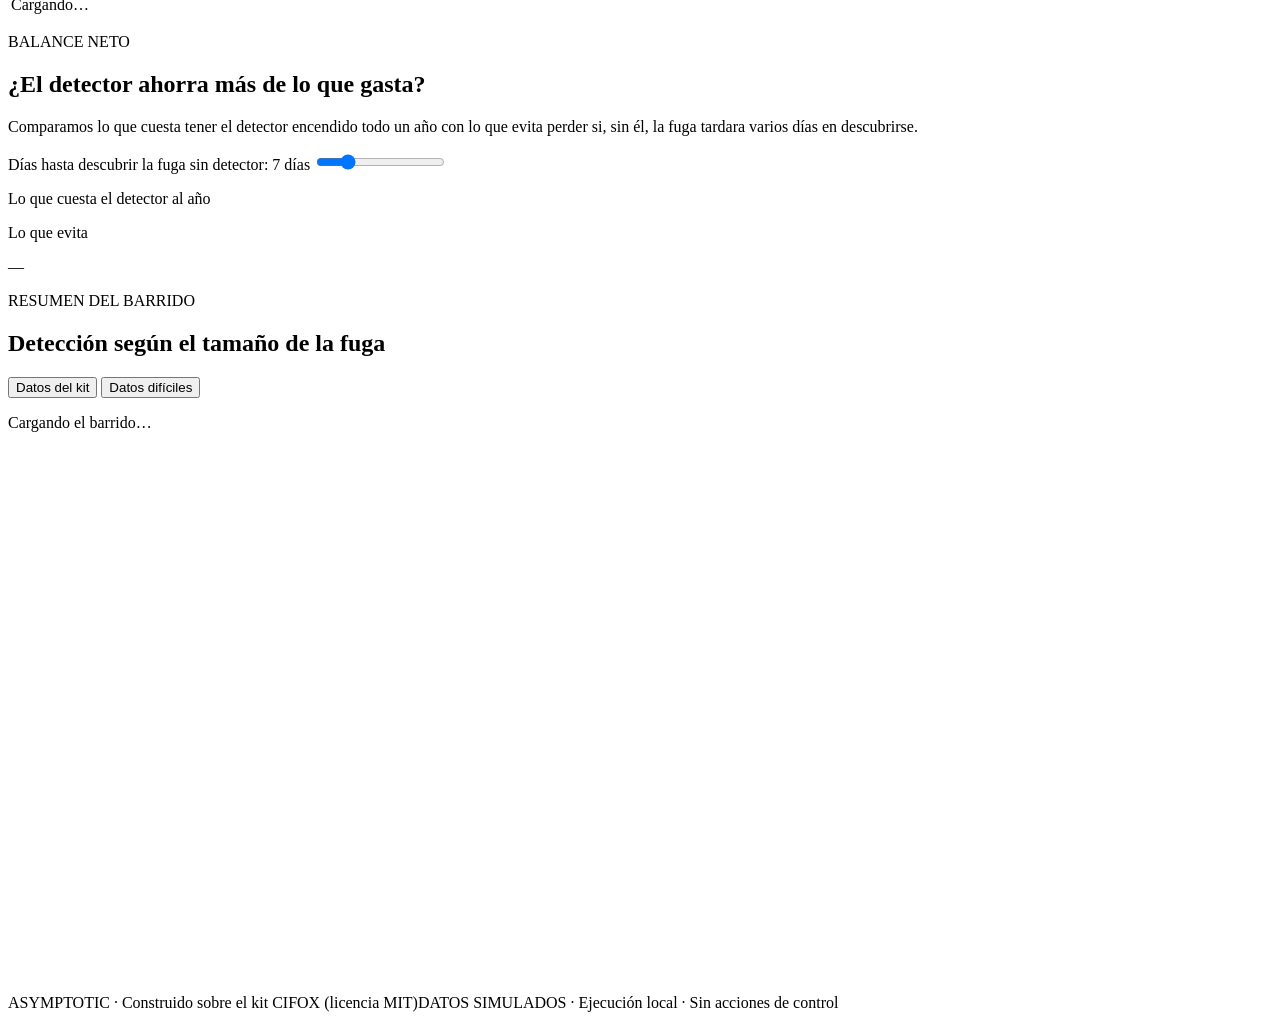
==== commit 46104b49: "feat(front): panel de balance neto (con JSON de ejemplo)" ====
--- a/stack_b_api_web/static/deteccion.html
+++ b/stack_b_api_web/static/deteccion.html
@@ -168,6 +168,31 @@
       </div>
     </section>
 
+        <section id="balance" class="panel det-balance" aria-labelledby="balance-titulo">
+      <div class="panel-heading">
+        <div><p class="eyebrow">BALANCE NETO</p><h2 id="balance-titulo">¿El detector ahorra más de lo que gasta?</h2></div>
+        <p id="balance-sello" class="balance-sello" hidden></p>
+      </div>
+      <p class="panel-description">Comparamos lo que cuesta tener el detector encendido todo un año con lo que evita perder si, sin él, la fuga tardara varios días en descubrirse.</p>
+      <div class="field balance-dias">
+        <label for="dias">Días hasta descubrir la fuga sin detector: <output id="dias-valor" for="dias">7 días</output></label>
+        <input id="dias" type="range" min="1" max="30" step="1" value="7">
+      </div>
+      <div class="balance-columnas">
+        <article class="balance-col balance-costo">
+          <p class="balance-col-titulo">Lo que cuesta el detector al año</p>
+          <dl class="balance-datos" id="balance-costo"></dl>
+        </article>
+        <article class="balance-col balance-evita">
+          <p class="balance-col-titulo">Lo que evita</p>
+          <p class="balance-grande" id="balance-evitado">—</p>
+          <dl class="balance-datos" id="balance-evita"></dl>
+        </article>
+      </div>
+      <p id="balance-supuestos" class="balance-supuestos"></p>
+      <p id="balance-error" class="balance-error" hidden></p>
+    </section>
+
     <section id="resumen" class="panel det-resumen" aria-labelledby="resumen-titulo">
       <div class="panel-heading">
         <div><p class="eyebrow">RESUMEN DEL BARRIDO</p><h2 id="resumen-titulo">Detección según el tamaño de la fuga</h2></div>
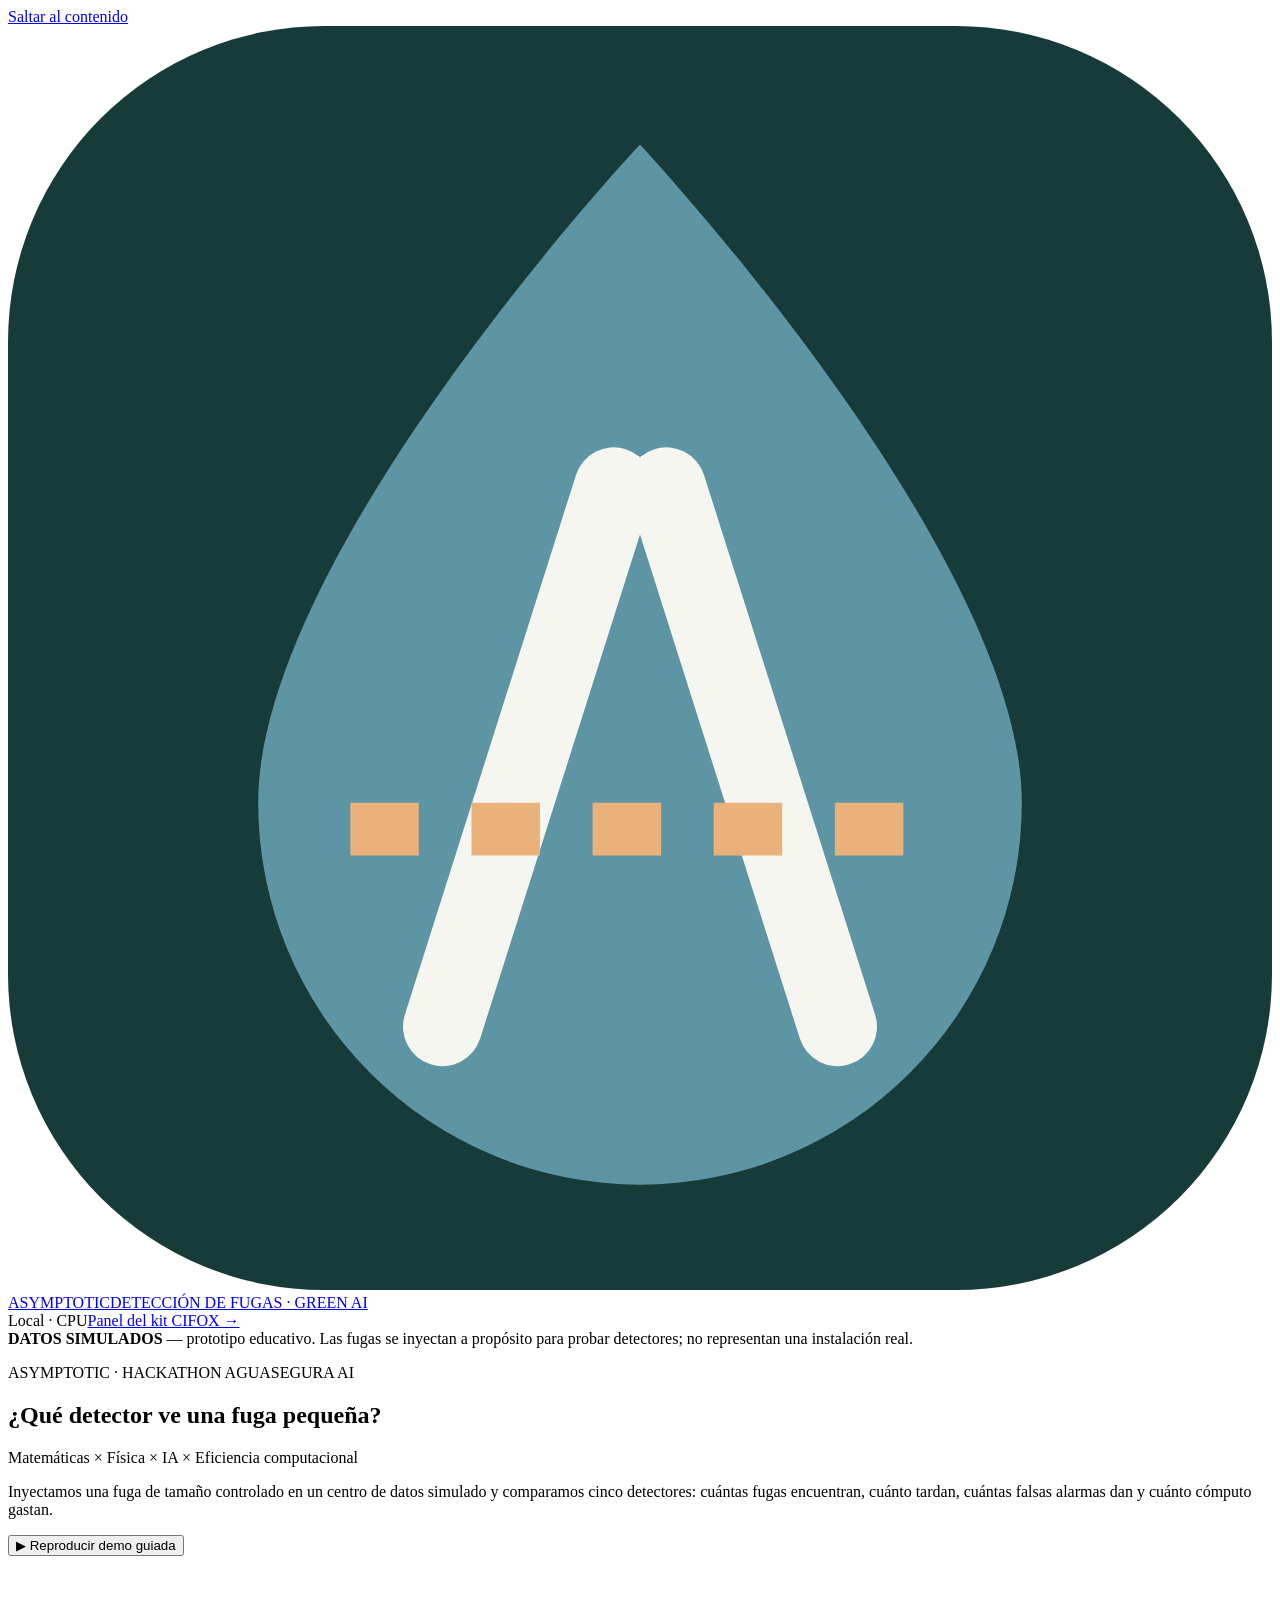
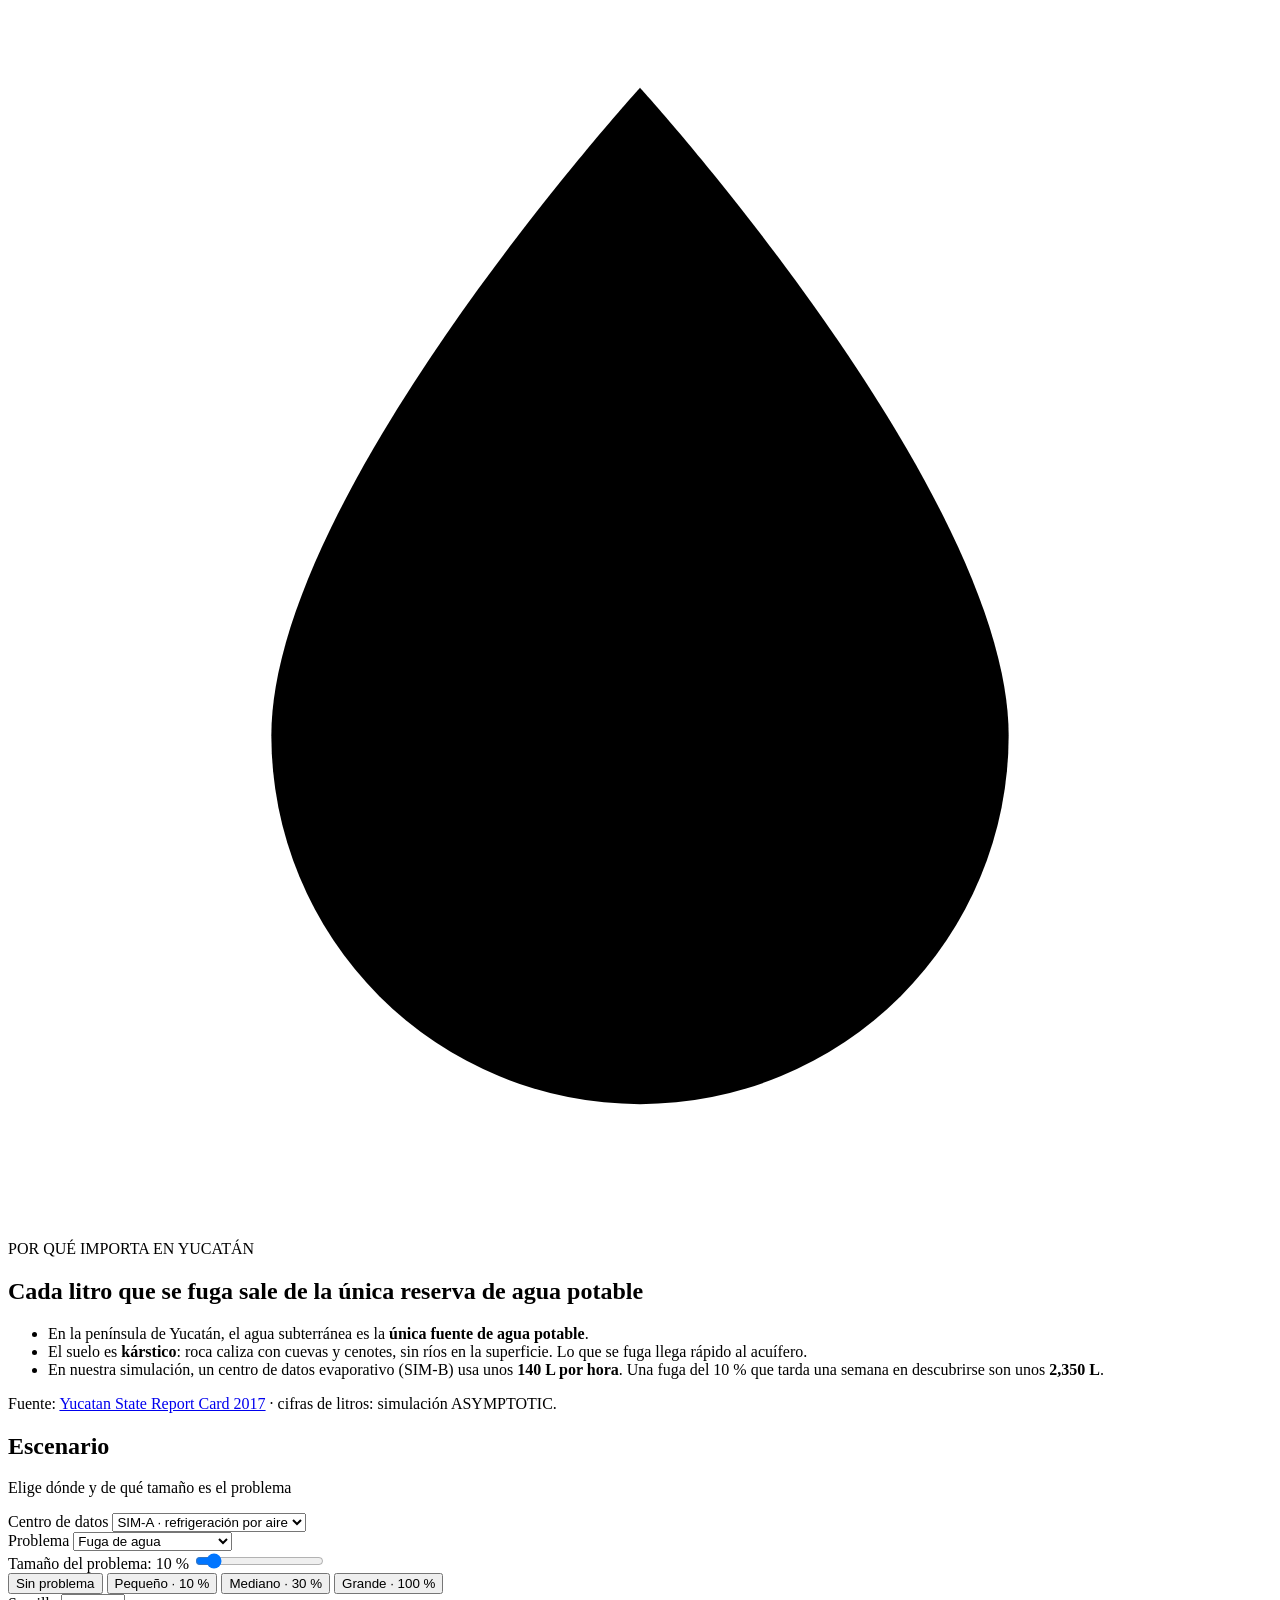
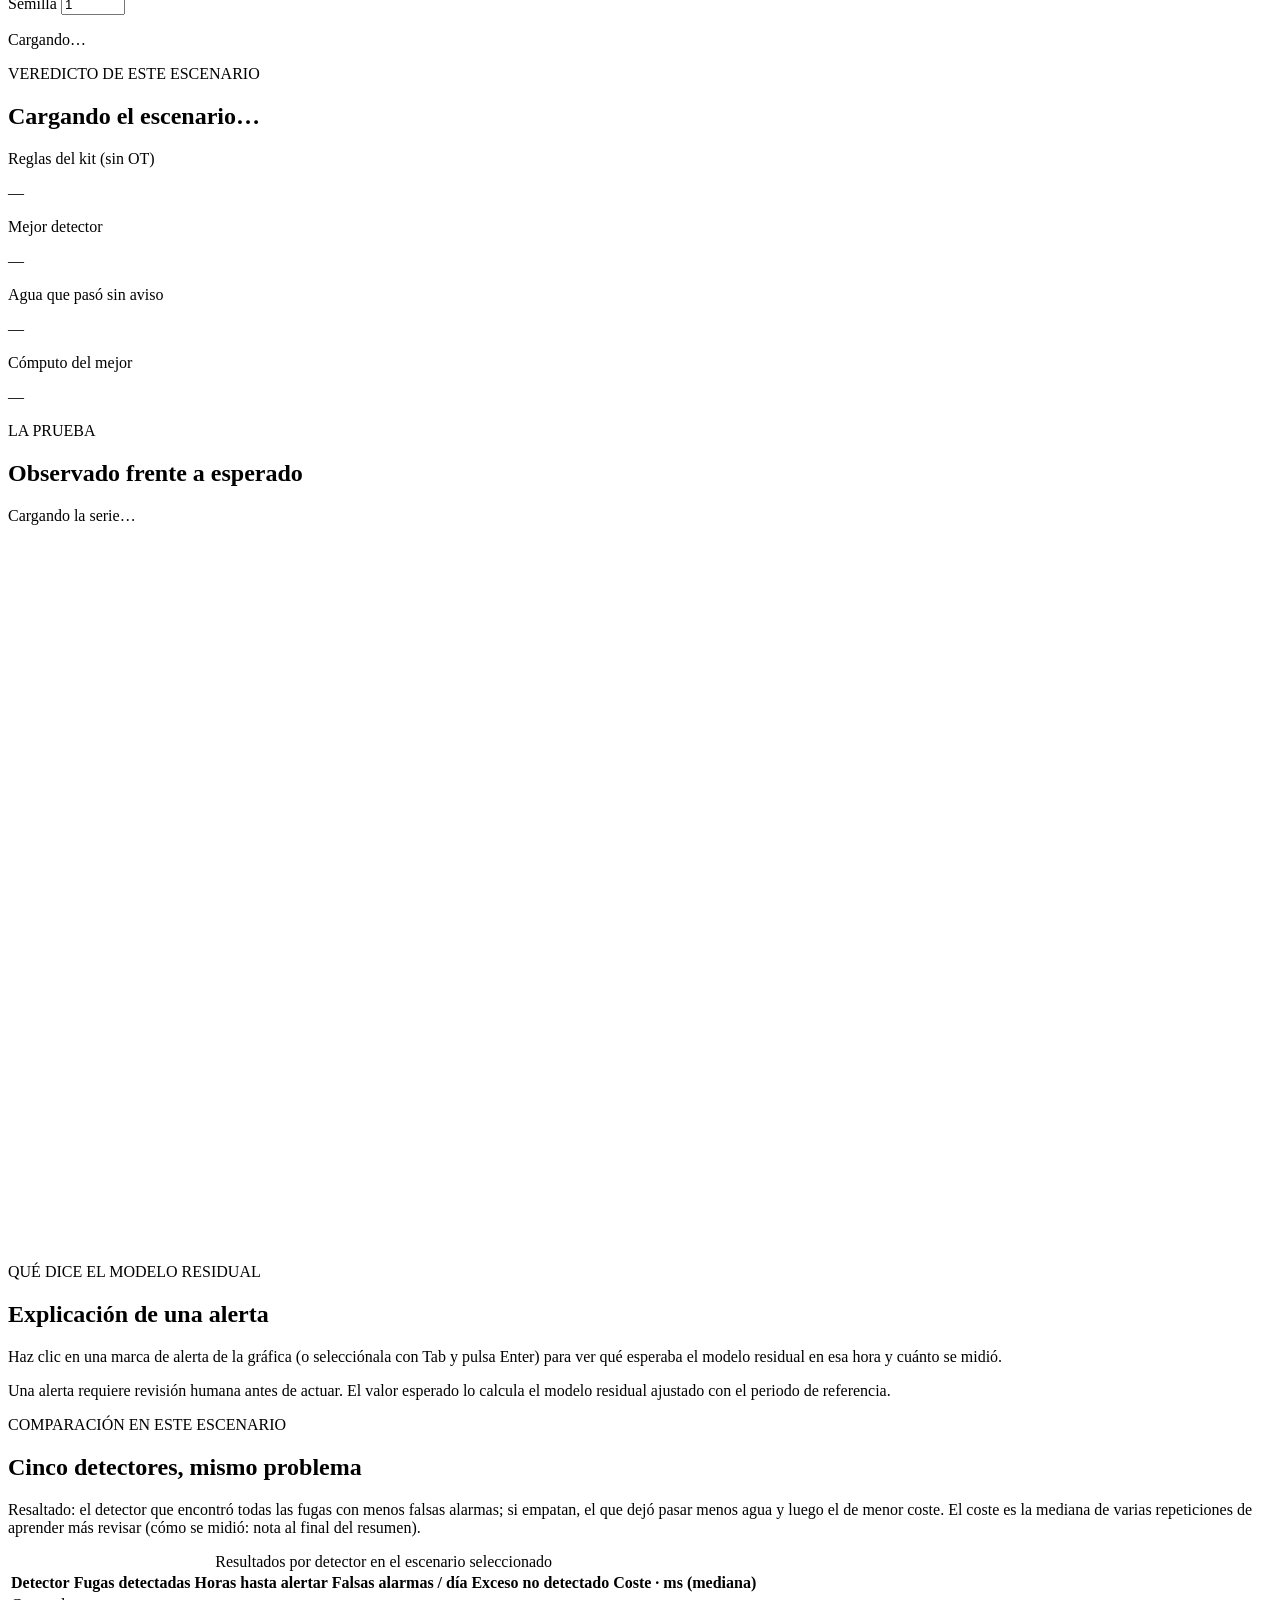
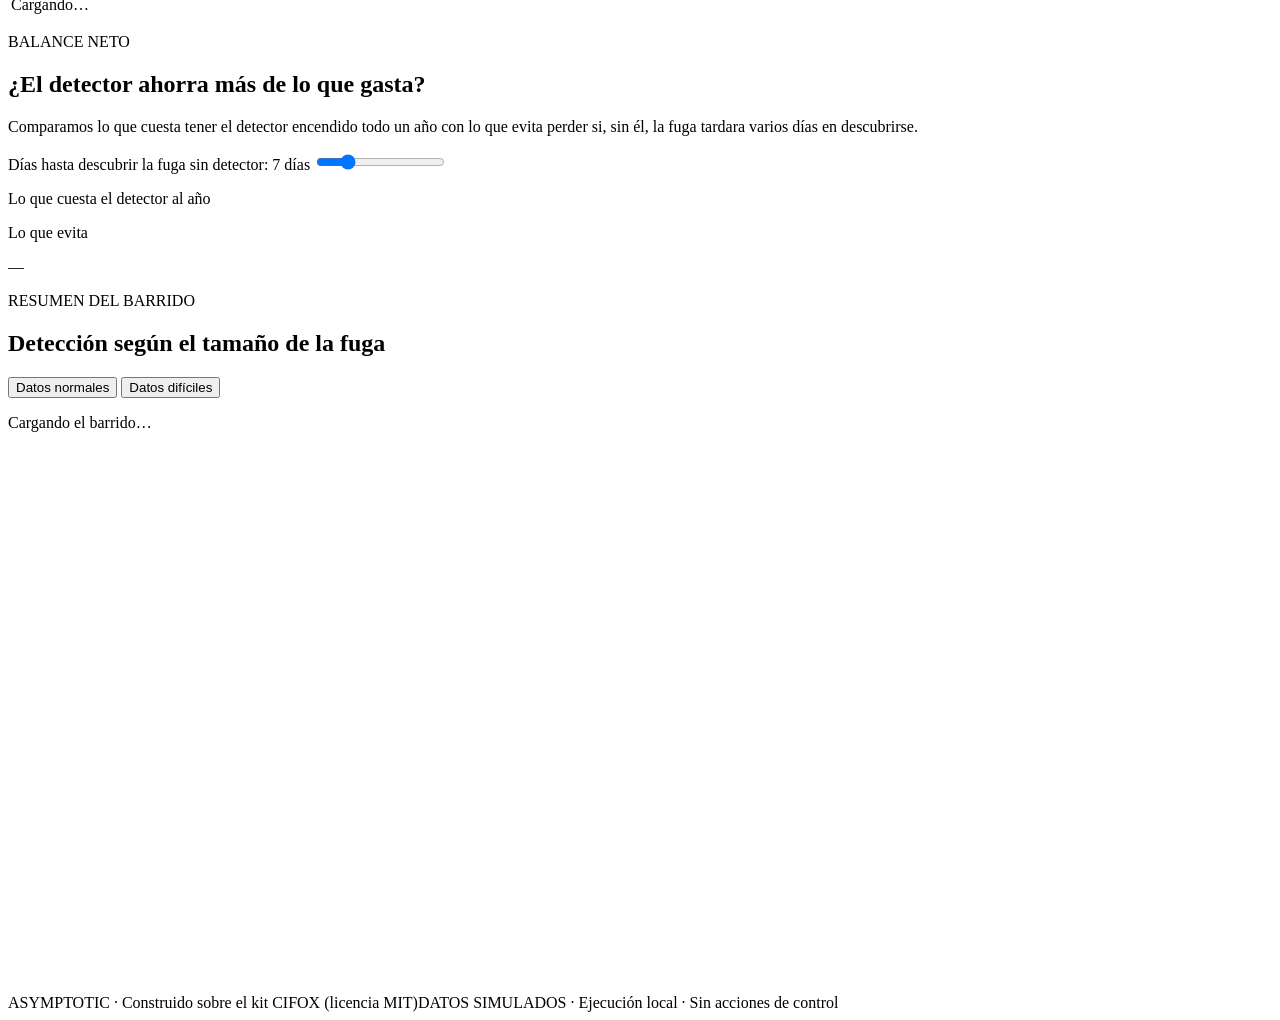
==== commit ed529974: "feat(front): costo con medianas, textos honestos, ficha de supuestos y aportación" ====
--- a/stack_b_api_web/static/deteccion.html
+++ b/stack_b_api_web/static/deteccion.html
@@ -92,7 +92,7 @@
       <h2 id="veredicto-frase" class="veredicto-frase" aria-live="polite">Cargando el escenario…</h2>
       <div class="v-tarjetas">
         <article class="v-tarjeta v-mala">
-          <p class="v-etiqueta">Reglas del kit</p>
+          <p class="v-etiqueta">Reglas del kit (sin OT)</p>
           <p class="v-cifra" id="v-reglas">—</p>
           <p class="v-nota" id="v-reglas-nota"></p>
         </article>
@@ -132,9 +132,9 @@
       </section>
 
       <aside id="explicacion" class="panel alert-panel det-explicacion" aria-labelledby="explicacion-titulo" aria-live="polite">
-        <p class="eyebrow">POR QUÉ SONÓ</p>
+        <p class="eyebrow">QUÉ DICE EL MODELO RESIDUAL</p>
         <h2 id="explicacion-titulo">Explicación de una alerta</h2>
-        <p id="explicacion-vacia">Haz clic en una marca de alerta de la gráfica (o selecciónala con Tab y pulsa Enter) para ver por qué se activó.</p>
+        <p id="explicacion-vacia">Haz clic en una marca de alerta de la gráfica (o selecciónala con Tab y pulsa Enter) para ver qué esperaba el modelo residual en esa hora y cuánto se midió.</p>
         <div id="explicacion-contenido" hidden>
           <p class="exp-fecha" id="exp-fecha"></p>
           <dl class="exp-datos">
@@ -151,7 +151,7 @@
 
     <section class="panel det-tabla-panel" aria-labelledby="tabla-titulo">
       <div class="panel-heading"><div><p class="eyebrow">COMPARACIÓN EN ESTE ESCENARIO</p><h2 id="tabla-titulo">Cinco detectores, mismo problema</h2></div></div>
-      <p class="panel-description">Resaltado: el detector que encontró todas las fugas con menos falsas alarmas; si empatan, el que dejó pasar menos agua y luego el de menor coste. El coste son milisegundos medidos de ajuste más predicción en una sola corrida.</p>
+      <p class="panel-description">Resaltado: el detector que encontró todas las fugas con menos falsas alarmas; si empatan, el que dejó pasar menos agua y luego el de menor coste. El coste es la mediana de varias repeticiones de aprender más revisar (cómo se midió: nota al final del resumen).</p>
       <div class="table-scroll" tabindex="0" role="region" aria-label="Tabla de detectores, desplazamiento horizontal disponible">
         <table>
           <caption class="sr-only">Resultados por detector en el escenario seleccionado</caption>
@@ -161,7 +161,7 @@
             <th scope="col" class="numeric">Horas hasta alertar</th>
             <th scope="col" class="numeric">Falsas alarmas / día</th>
             <th scope="col" class="numeric" id="th-exceso">Exceso no detectado</th>
-            <th scope="col" class="numeric">Coste · ms</th>
+            <th scope="col" class="numeric">Coste · ms (mediana)</th>
           </tr></thead>
           <tbody id="tabla-detectores"><tr><td colspan="6">Cargando…</td></tr></tbody>
         </table>
@@ -197,7 +197,7 @@
       <div class="panel-heading">
         <div><p class="eyebrow">RESUMEN DEL BARRIDO</p><h2 id="resumen-titulo">Detección según el tamaño de la fuga</h2></div>
         <div class="segmented-control" role="group" aria-label="Versión de los datos">
-          <button type="button" class="active" data-version="normal" aria-pressed="true">Datos del kit</button>
+          <button type="button" class="active" data-version="normal" aria-pressed="true">Datos normales</button>
           <button type="button" data-version="dificil" aria-pressed="false">Datos difíciles</button>
         </div>
       </div>
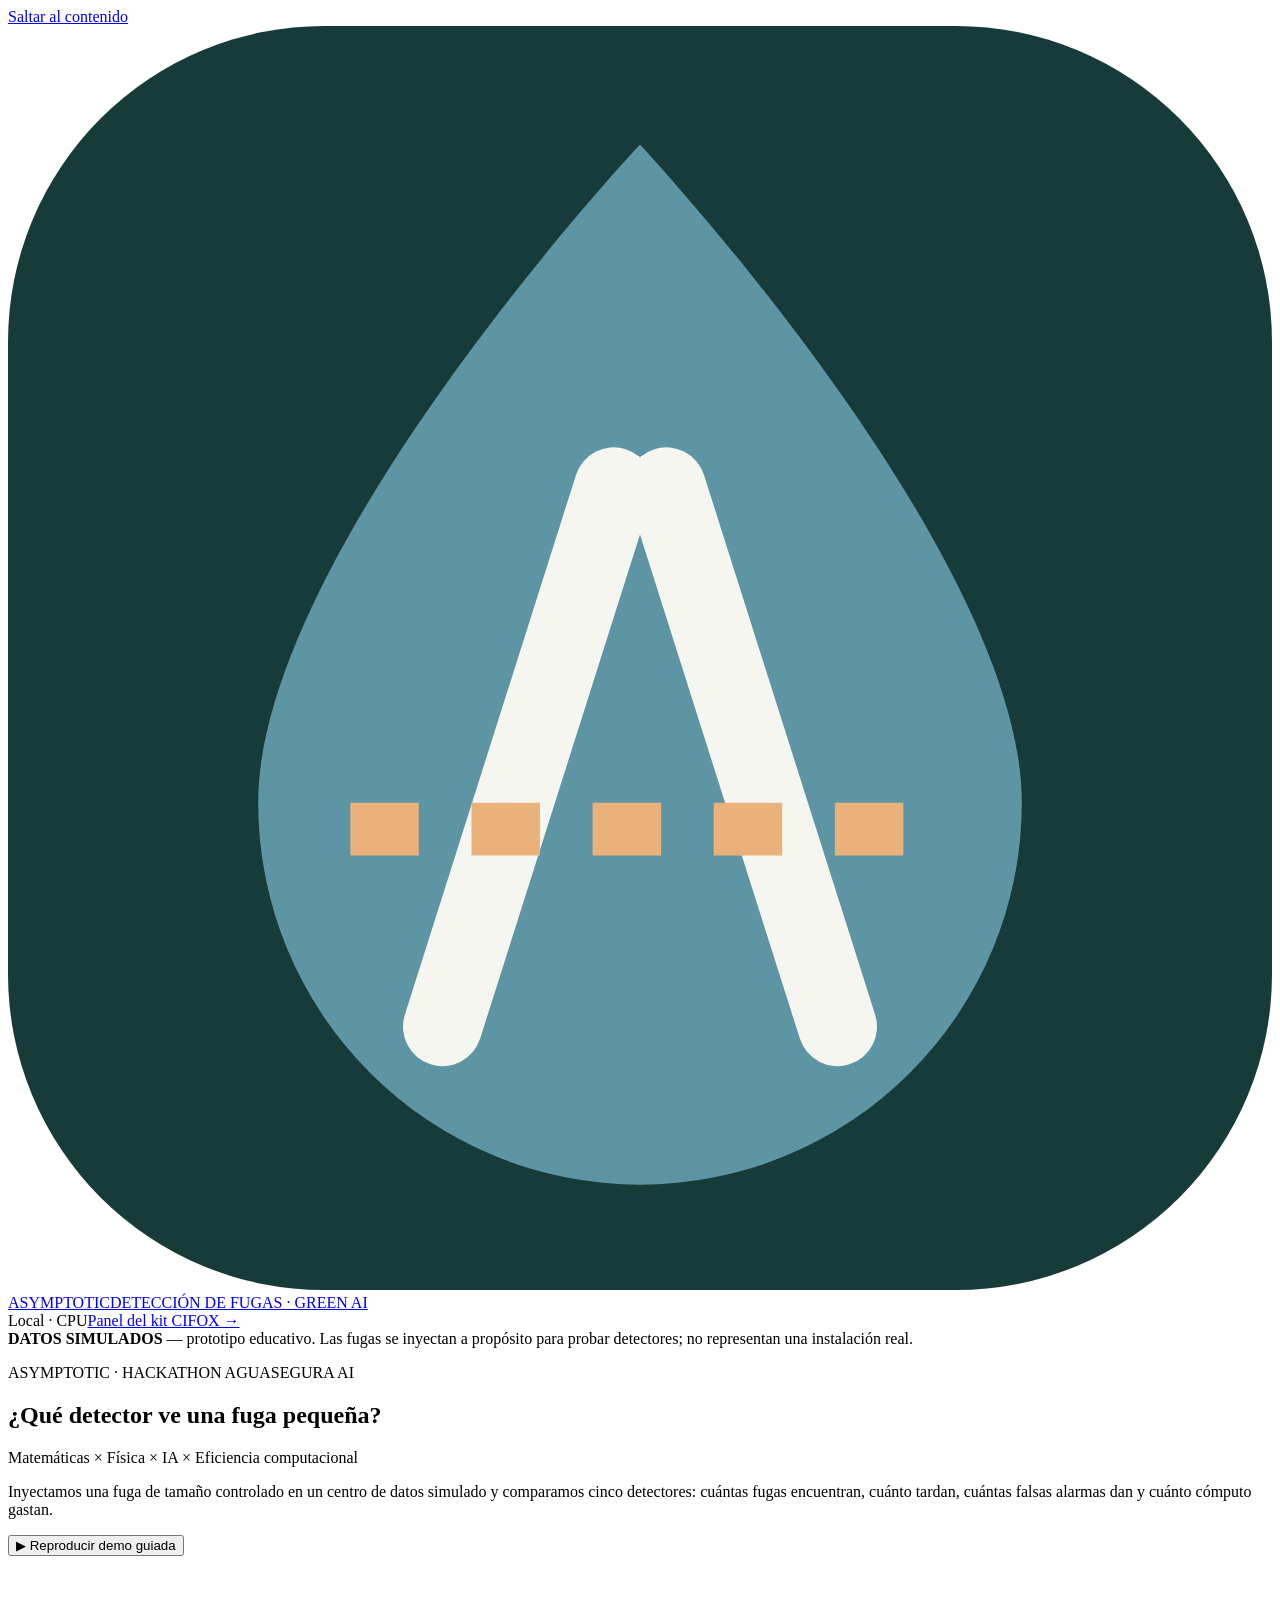
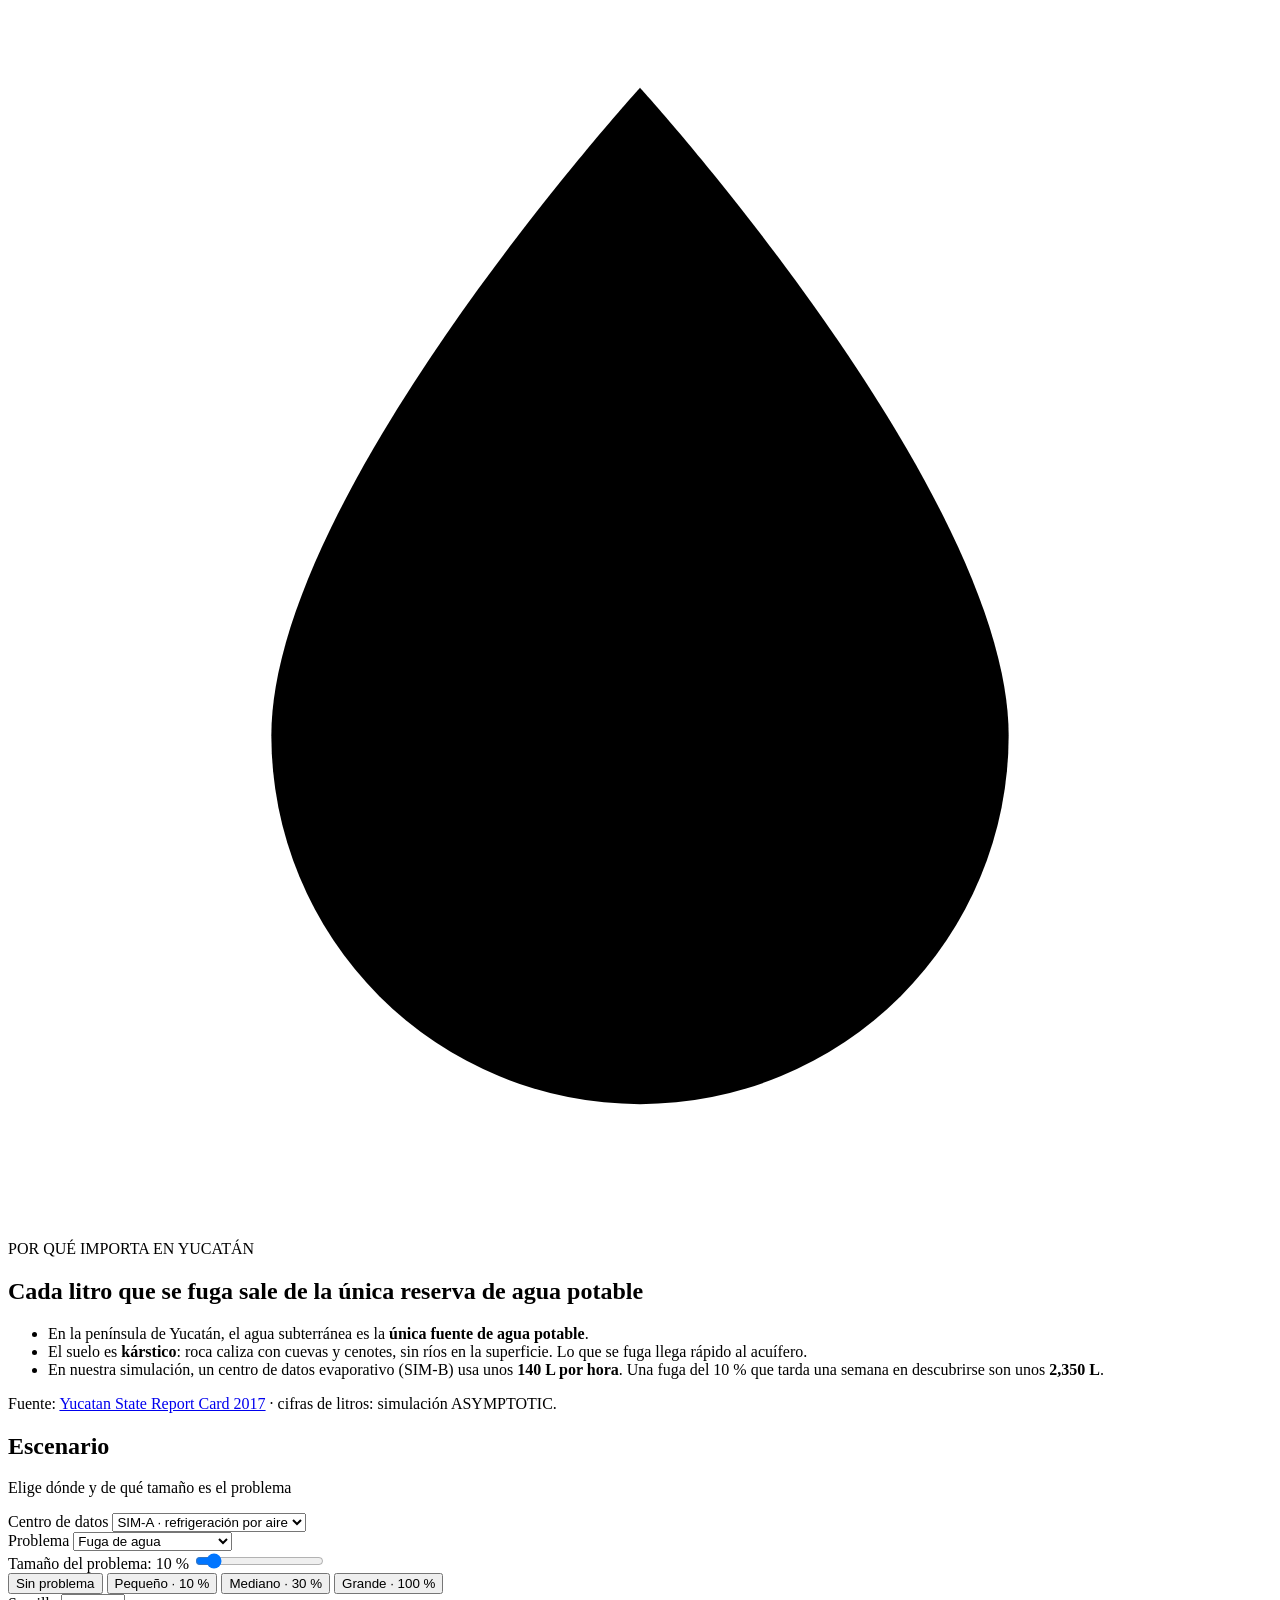
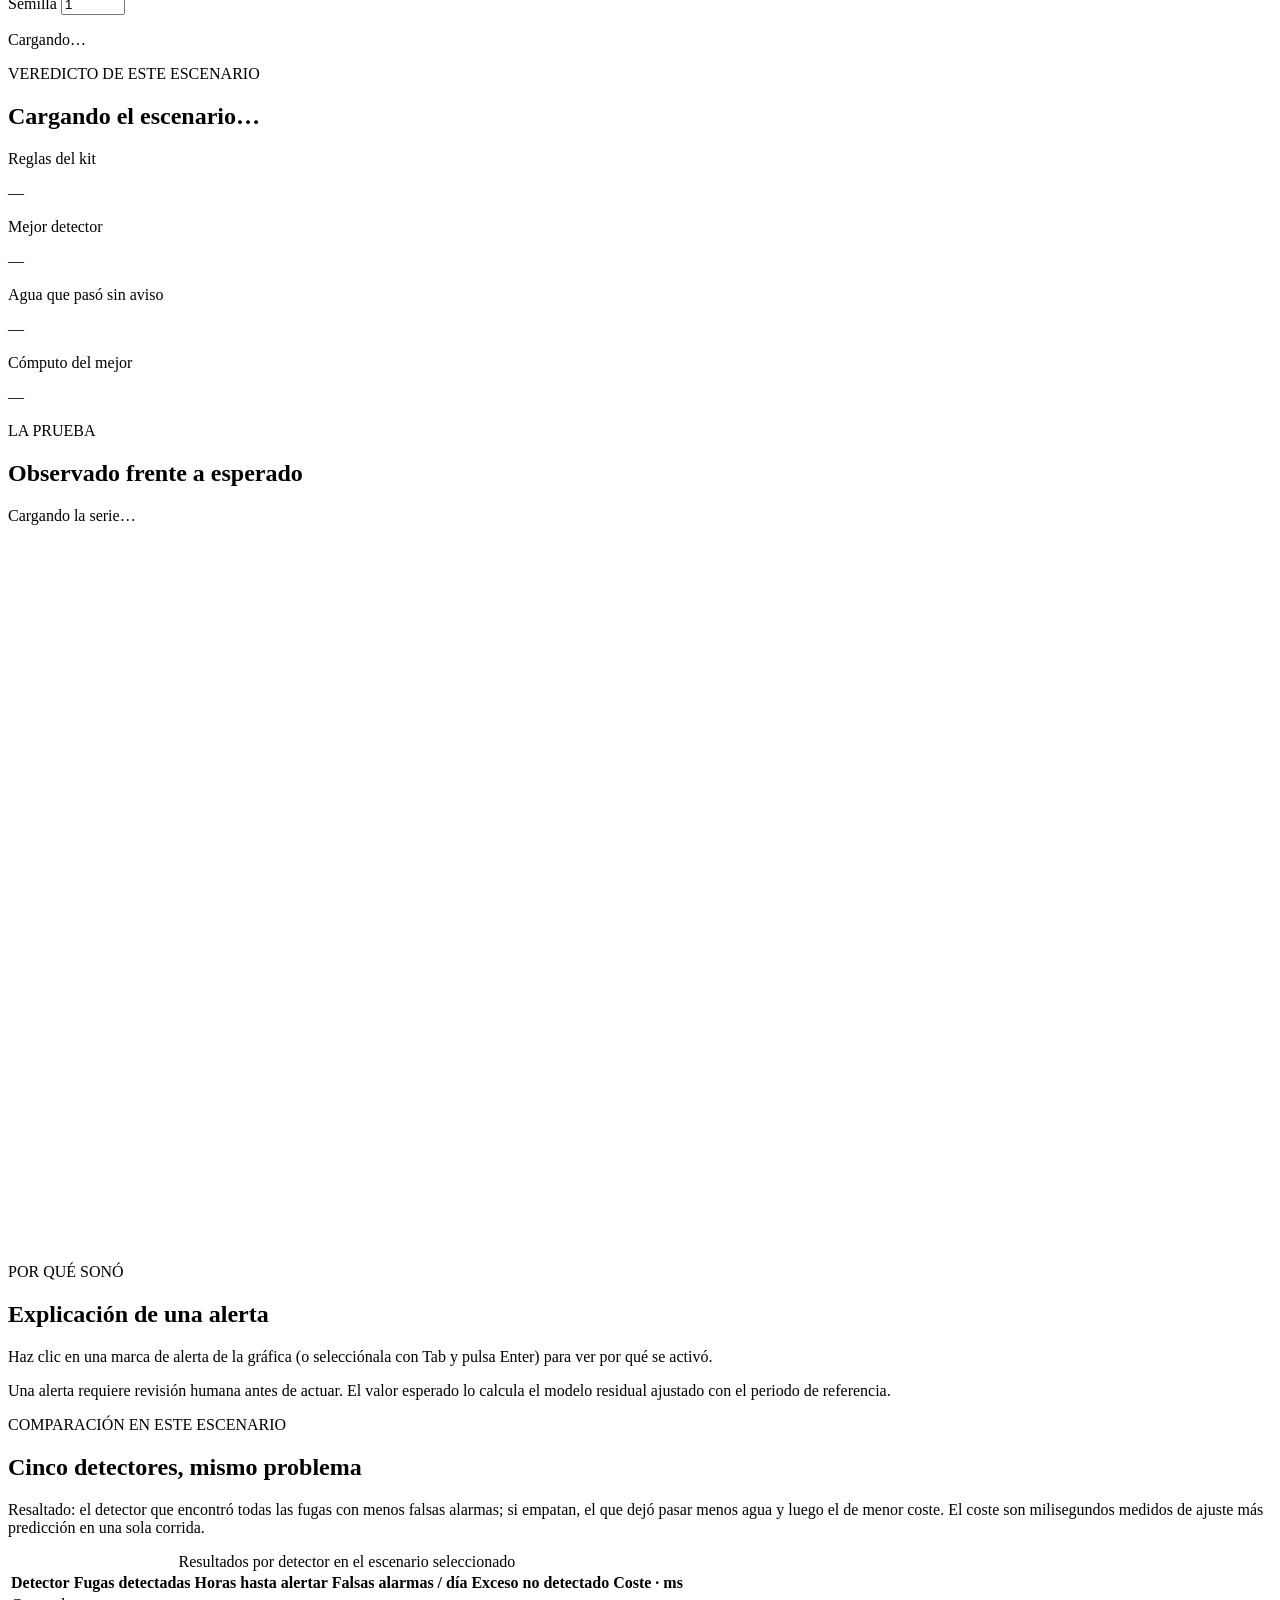
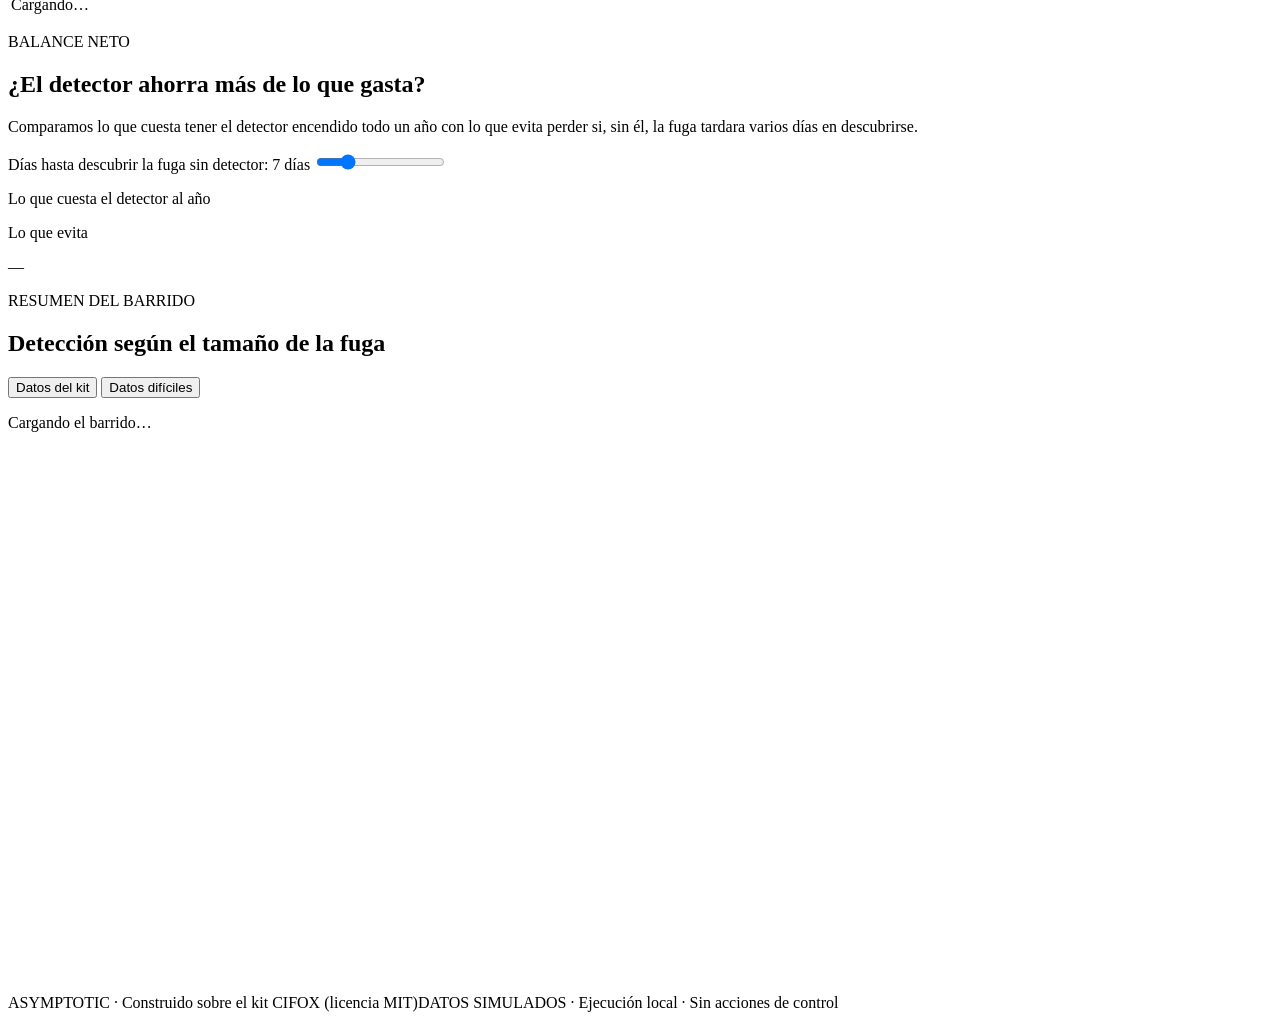
==== commit f3928160: "merge: main; balance.json de A como contrato del ejemplo" ====
--- a/stack_b_api_web/static/deteccion.html
+++ b/stack_b_api_web/static/deteccion.html
@@ -92,7 +92,7 @@
       <h2 id="veredicto-frase" class="veredicto-frase" aria-live="polite">Cargando el escenario…</h2>
       <div class="v-tarjetas">
         <article class="v-tarjeta v-mala">
-          <p class="v-etiqueta">Reglas del kit (sin OT)</p>
+          <p class="v-etiqueta">Reglas del kit</p>
           <p class="v-cifra" id="v-reglas">—</p>
           <p class="v-nota" id="v-reglas-nota"></p>
         </article>
@@ -132,9 +132,9 @@
       </section>
 
       <aside id="explicacion" class="panel alert-panel det-explicacion" aria-labelledby="explicacion-titulo" aria-live="polite">
-        <p class="eyebrow">QUÉ DICE EL MODELO RESIDUAL</p>
+        <p class="eyebrow">POR QUÉ SONÓ</p>
         <h2 id="explicacion-titulo">Explicación de una alerta</h2>
-        <p id="explicacion-vacia">Haz clic en una marca de alerta de la gráfica (o selecciónala con Tab y pulsa Enter) para ver qué esperaba el modelo residual en esa hora y cuánto se midió.</p>
+        <p id="explicacion-vacia">Haz clic en una marca de alerta de la gráfica (o selecciónala con Tab y pulsa Enter) para ver por qué se activó.</p>
         <div id="explicacion-contenido" hidden>
           <p class="exp-fecha" id="exp-fecha"></p>
           <dl class="exp-datos">
@@ -151,7 +151,7 @@
 
     <section class="panel det-tabla-panel" aria-labelledby="tabla-titulo">
       <div class="panel-heading"><div><p class="eyebrow">COMPARACIÓN EN ESTE ESCENARIO</p><h2 id="tabla-titulo">Cinco detectores, mismo problema</h2></div></div>
-      <p class="panel-description">Resaltado: el detector que encontró todas las fugas con menos falsas alarmas; si empatan, el que dejó pasar menos agua y luego el de menor coste. El coste es la mediana de varias repeticiones de aprender más revisar (cómo se midió: nota al final del resumen).</p>
+      <p class="panel-description">Resaltado: el detector que encontró todas las fugas con menos falsas alarmas; si empatan, el que dejó pasar menos agua y luego el de menor coste. El coste son milisegundos medidos de ajuste más predicción en una sola corrida.</p>
       <div class="table-scroll" tabindex="0" role="region" aria-label="Tabla de detectores, desplazamiento horizontal disponible">
         <table>
           <caption class="sr-only">Resultados por detector en el escenario seleccionado</caption>
@@ -161,7 +161,7 @@
             <th scope="col" class="numeric">Horas hasta alertar</th>
             <th scope="col" class="numeric">Falsas alarmas / día</th>
             <th scope="col" class="numeric" id="th-exceso">Exceso no detectado</th>
-            <th scope="col" class="numeric">Coste · ms (mediana)</th>
+            <th scope="col" class="numeric">Coste · ms</th>
           </tr></thead>
           <tbody id="tabla-detectores"><tr><td colspan="6">Cargando…</td></tr></tbody>
         </table>
@@ -197,7 +197,7 @@
       <div class="panel-heading">
         <div><p class="eyebrow">RESUMEN DEL BARRIDO</p><h2 id="resumen-titulo">Detección según el tamaño de la fuga</h2></div>
         <div class="segmented-control" role="group" aria-label="Versión de los datos">
-          <button type="button" class="active" data-version="normal" aria-pressed="true">Datos normales</button>
+          <button type="button" class="active" data-version="normal" aria-pressed="true">Datos del kit</button>
           <button type="button" data-version="dificil" aria-pressed="false">Datos difíciles</button>
         </div>
       </div>
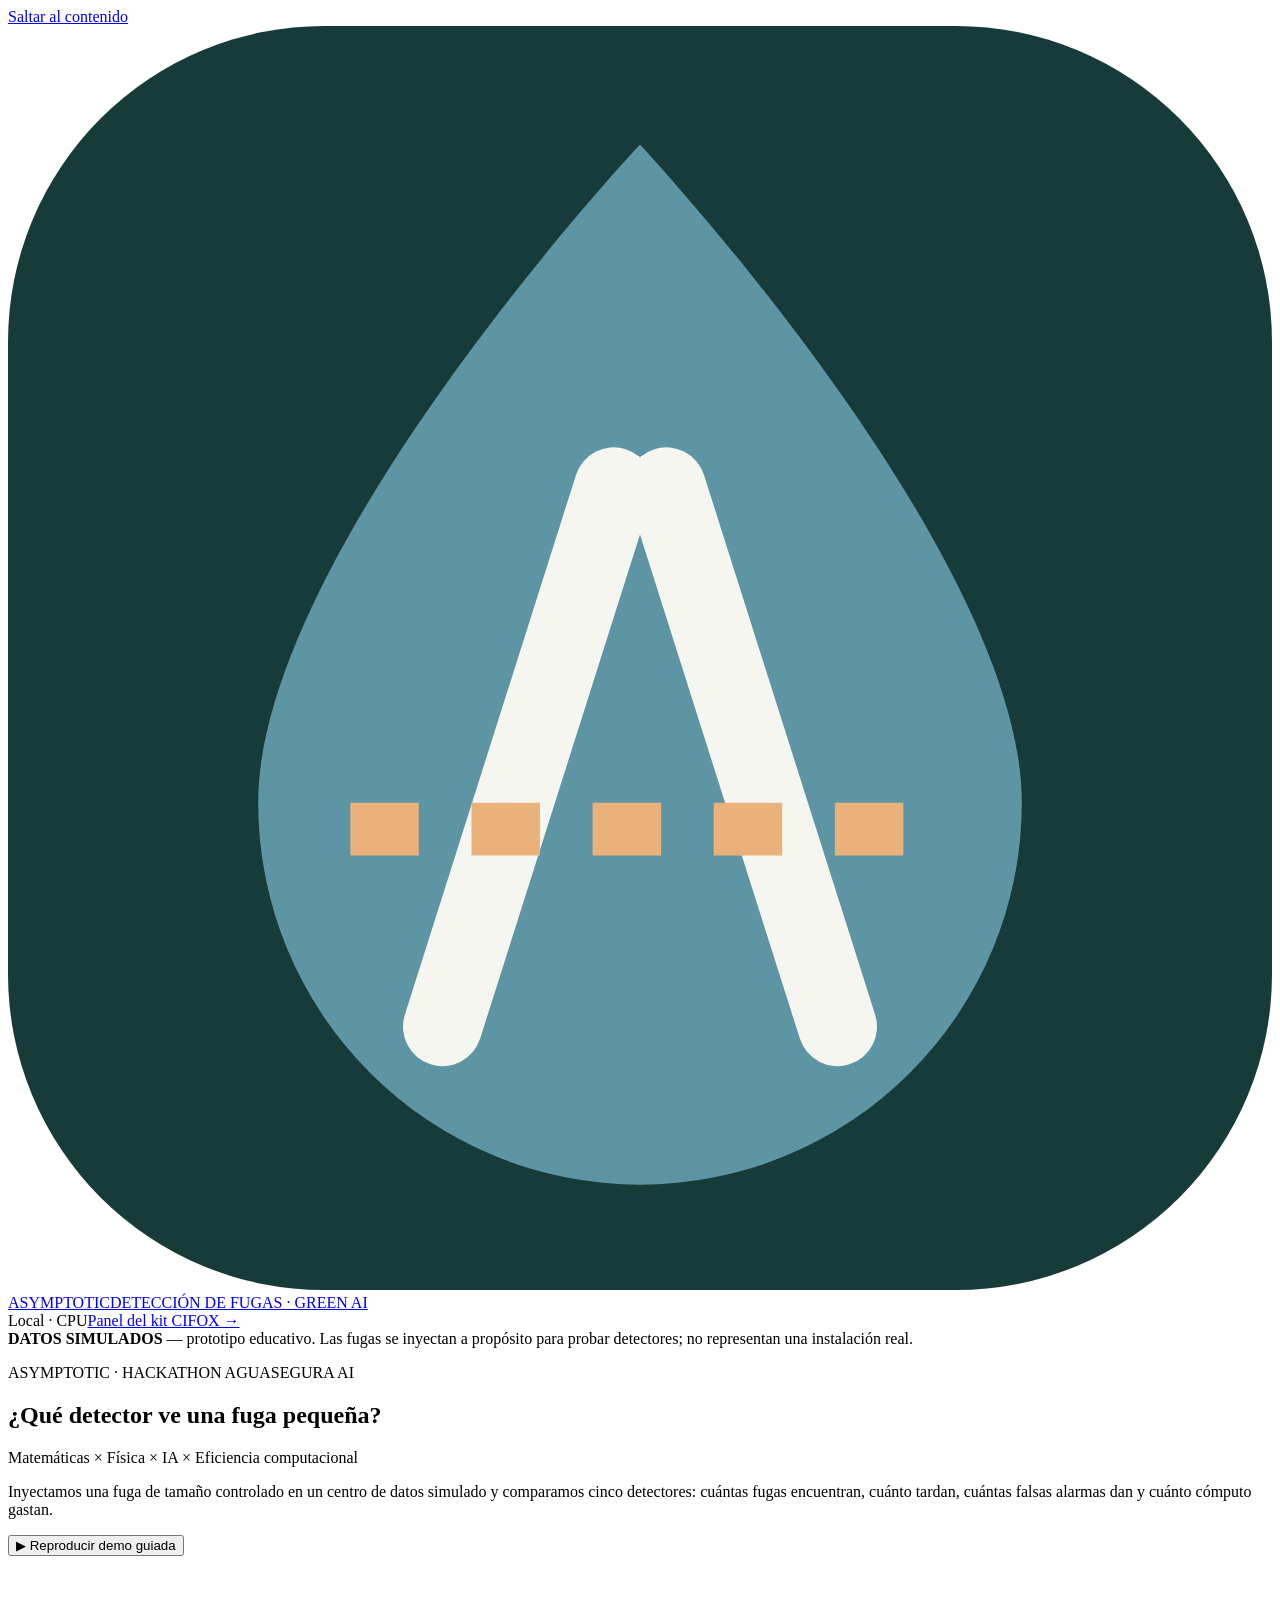
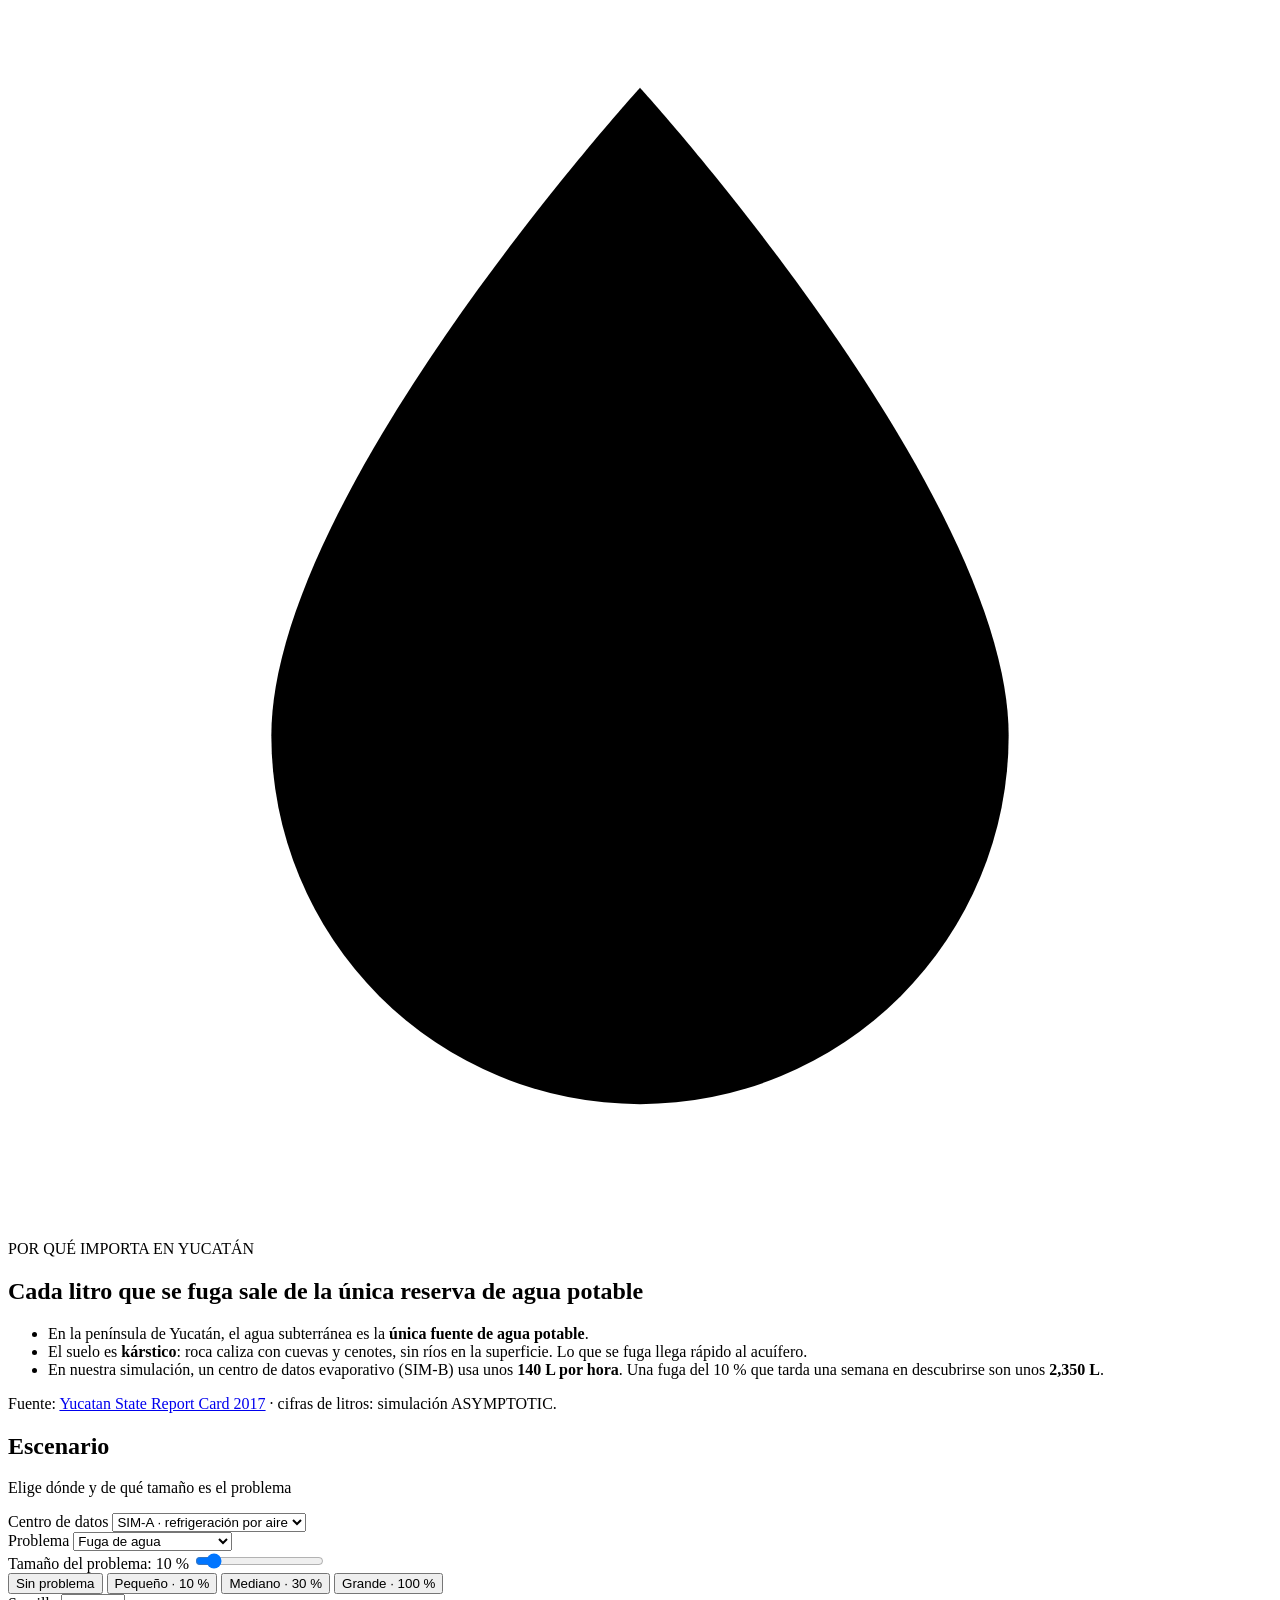
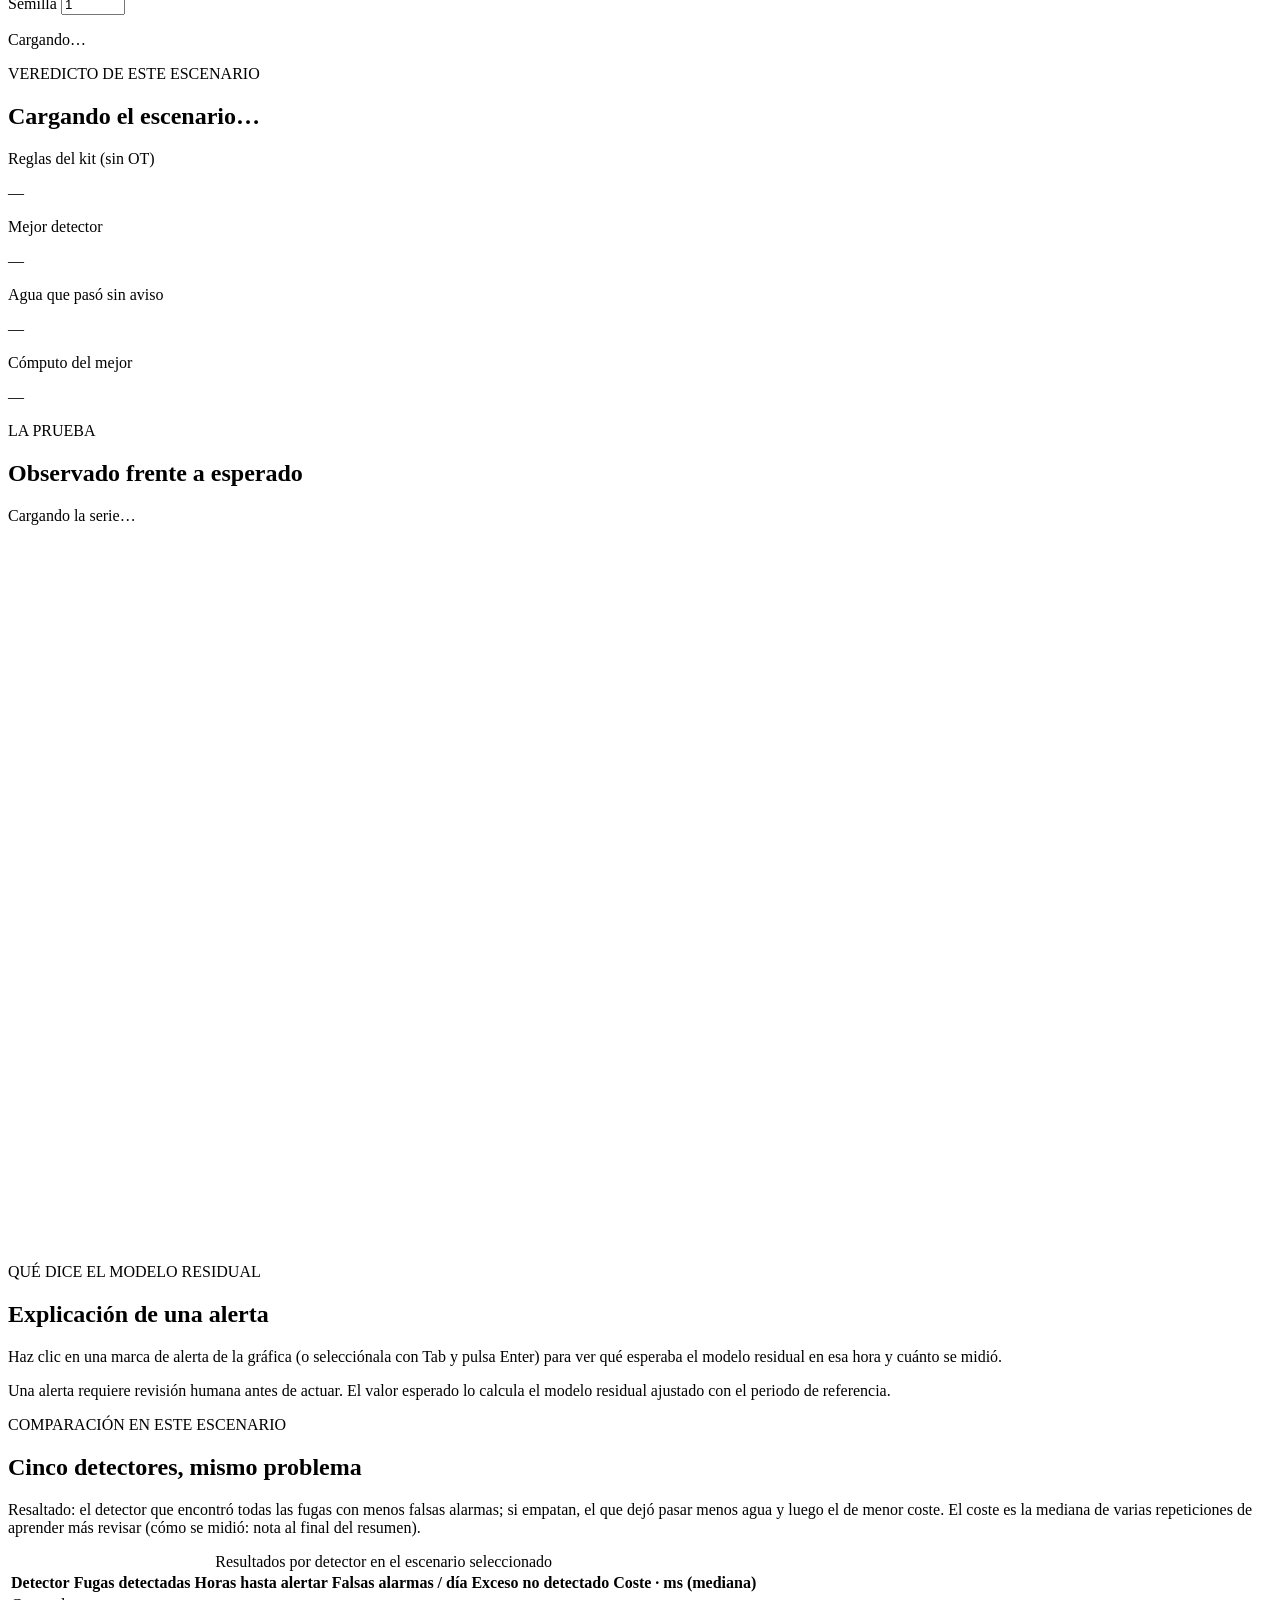
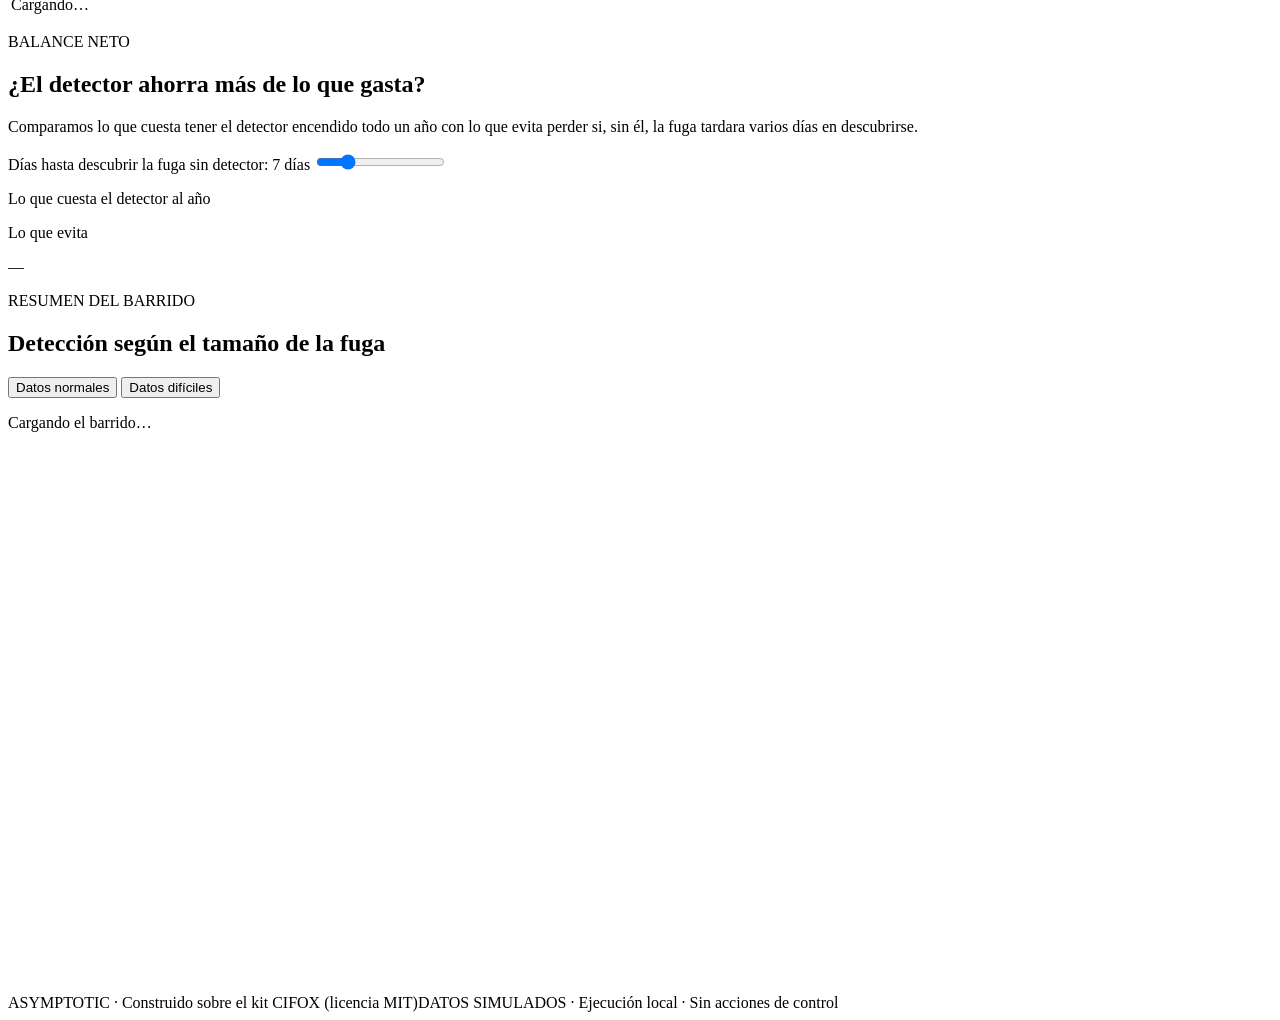
==== commit 174a70d9: "feat: seguridad - integridad SHA-256, ataques de falsificación y docs/SEGURIDAD.md" ====
--- a/stack_b_api_web/static/deteccion.html
+++ b/stack_b_api_web/static/deteccion.html
@@ -24,7 +24,7 @@
       </span>
       <span>ASYMPTOTIC<span class="brand-caption">DETECCIÓN DE FUGAS · GREEN AI</span></span>
     </a>
-    <div class="topbar-right"><span class="local-label"><span class="status-dot" aria-hidden="true"></span>Local · CPU</span><a class="stack-label" href="/">Panel del kit CIFOX →</a></div>
+    <div class="topbar-right"><span class="local-label"><span class="status-dot" aria-hidden="true"></span>Local · CPU</span><span class="local-label integridad-chip" id="integridad-chip" hidden><span class="status-dot" aria-hidden="true"></span><span id="integridad-texto"></span></span><a class="stack-label" href="/">Panel del kit CIFOX →</a></div>
   </header>
 
   <div id="aviso-simulado" class="aviso-simulado" role="note">
@@ -92,7 +92,7 @@
       <h2 id="veredicto-frase" class="veredicto-frase" aria-live="polite">Cargando el escenario…</h2>
       <div class="v-tarjetas">
         <article class="v-tarjeta v-mala">
-          <p class="v-etiqueta">Reglas del kit</p>
+          <p class="v-etiqueta">Reglas del kit (sin OT)</p>
           <p class="v-cifra" id="v-reglas">—</p>
           <p class="v-nota" id="v-reglas-nota"></p>
         </article>
@@ -132,9 +132,9 @@
       </section>
 
       <aside id="explicacion" class="panel alert-panel det-explicacion" aria-labelledby="explicacion-titulo" aria-live="polite">
-        <p class="eyebrow">POR QUÉ SONÓ</p>
+        <p class="eyebrow">QUÉ DICE EL MODELO RESIDUAL</p>
         <h2 id="explicacion-titulo">Explicación de una alerta</h2>
-        <p id="explicacion-vacia">Haz clic en una marca de alerta de la gráfica (o selecciónala con Tab y pulsa Enter) para ver por qué se activó.</p>
+        <p id="explicacion-vacia">Haz clic en una marca de alerta de la gráfica (o selecciónala con Tab y pulsa Enter) para ver qué esperaba el modelo residual en esa hora y cuánto se midió.</p>
         <div id="explicacion-contenido" hidden>
           <p class="exp-fecha" id="exp-fecha"></p>
           <dl class="exp-datos">
@@ -151,7 +151,7 @@
 
     <section class="panel det-tabla-panel" aria-labelledby="tabla-titulo">
       <div class="panel-heading"><div><p class="eyebrow">COMPARACIÓN EN ESTE ESCENARIO</p><h2 id="tabla-titulo">Cinco detectores, mismo problema</h2></div></div>
-      <p class="panel-description">Resaltado: el detector que encontró todas las fugas con menos falsas alarmas; si empatan, el que dejó pasar menos agua y luego el de menor coste. El coste son milisegundos medidos de ajuste más predicción en una sola corrida.</p>
+      <p class="panel-description">Resaltado: el detector que encontró todas las fugas con menos falsas alarmas; si empatan, el que dejó pasar menos agua y luego el de menor coste. El coste es la mediana de varias repeticiones de aprender más revisar (cómo se midió: nota al final del resumen).</p>
       <div class="table-scroll" tabindex="0" role="region" aria-label="Tabla de detectores, desplazamiento horizontal disponible">
         <table>
           <caption class="sr-only">Resultados por detector en el escenario seleccionado</caption>
@@ -161,7 +161,7 @@
             <th scope="col" class="numeric">Horas hasta alertar</th>
             <th scope="col" class="numeric">Falsas alarmas / día</th>
             <th scope="col" class="numeric" id="th-exceso">Exceso no detectado</th>
-            <th scope="col" class="numeric">Coste · ms</th>
+            <th scope="col" class="numeric">Coste · ms (mediana)</th>
           </tr></thead>
           <tbody id="tabla-detectores"><tr><td colspan="6">Cargando…</td></tr></tbody>
         </table>
@@ -197,7 +197,7 @@
       <div class="panel-heading">
         <div><p class="eyebrow">RESUMEN DEL BARRIDO</p><h2 id="resumen-titulo">Detección según el tamaño de la fuga</h2></div>
         <div class="segmented-control" role="group" aria-label="Versión de los datos">
-          <button type="button" class="active" data-version="normal" aria-pressed="true">Datos del kit</button>
+          <button type="button" class="active" data-version="normal" aria-pressed="true">Datos normales</button>
           <button type="button" data-version="dificil" aria-pressed="false">Datos difíciles</button>
         </div>
       </div>
